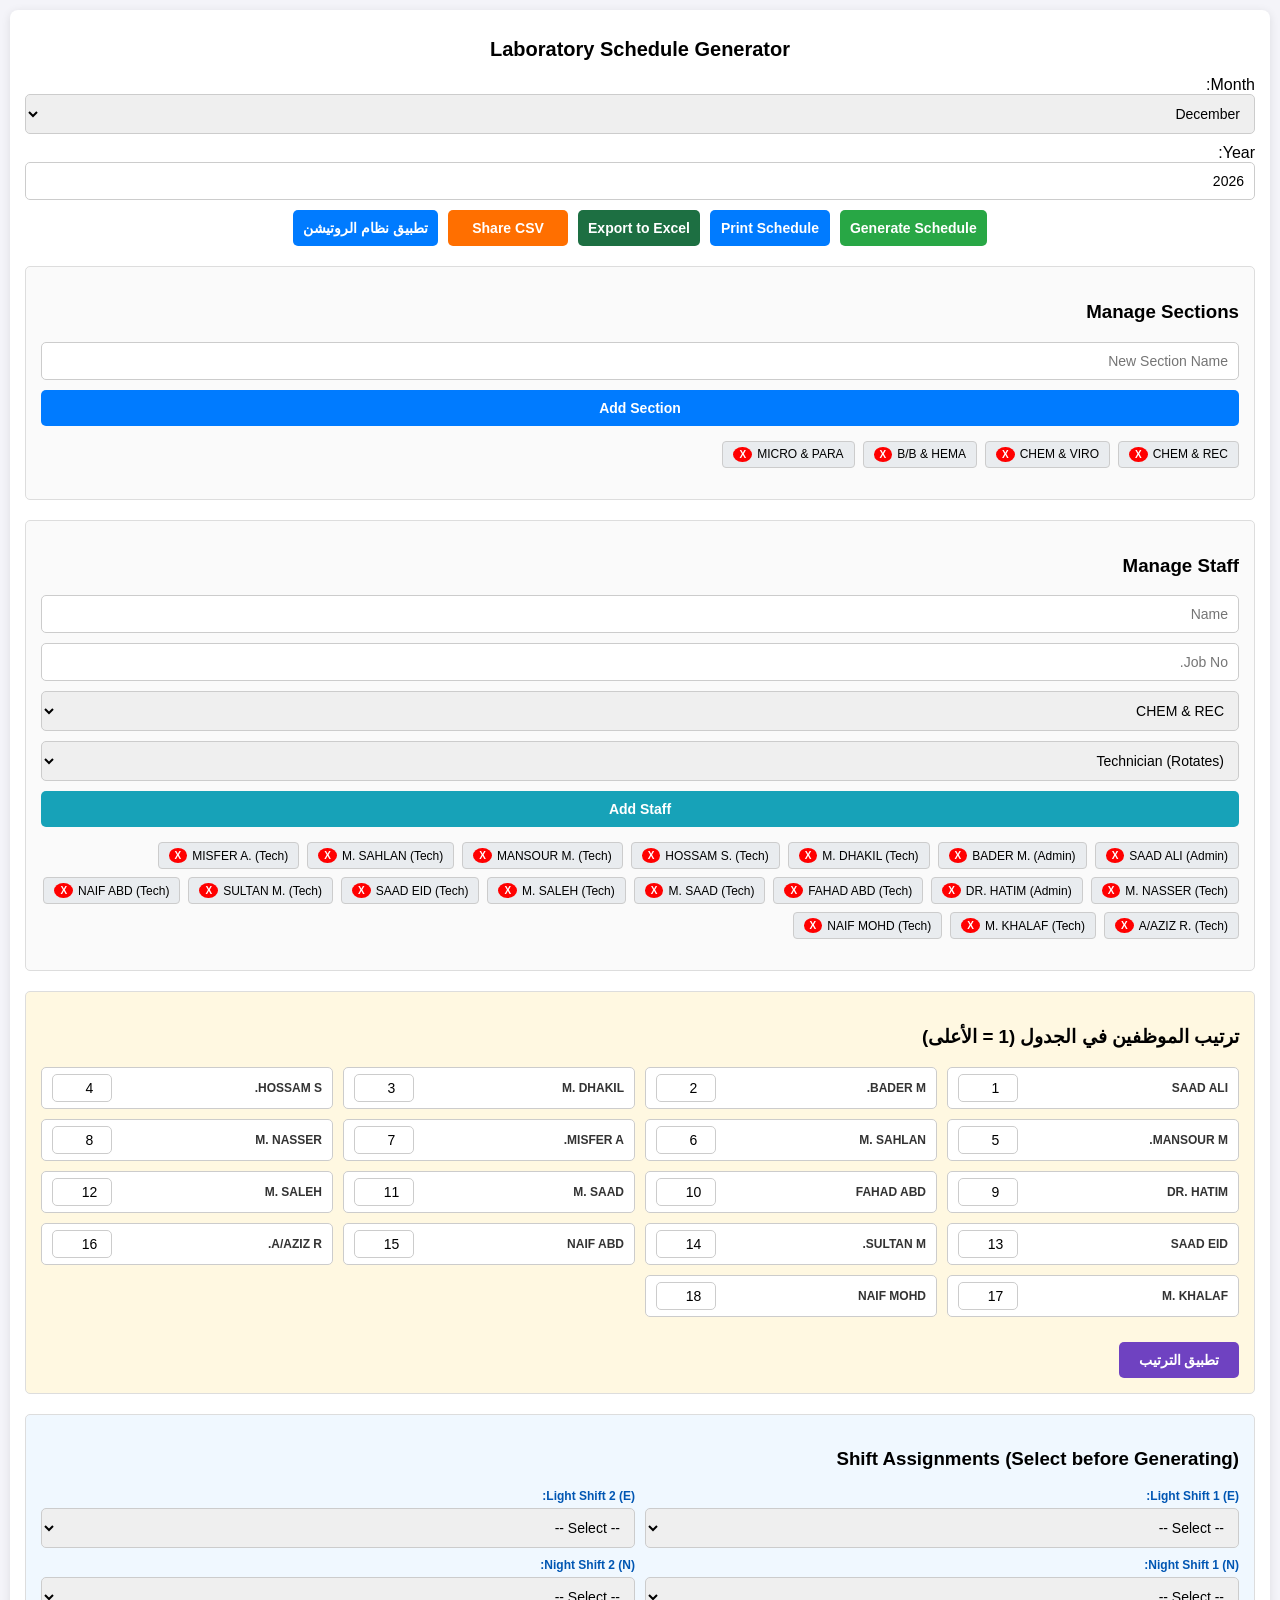
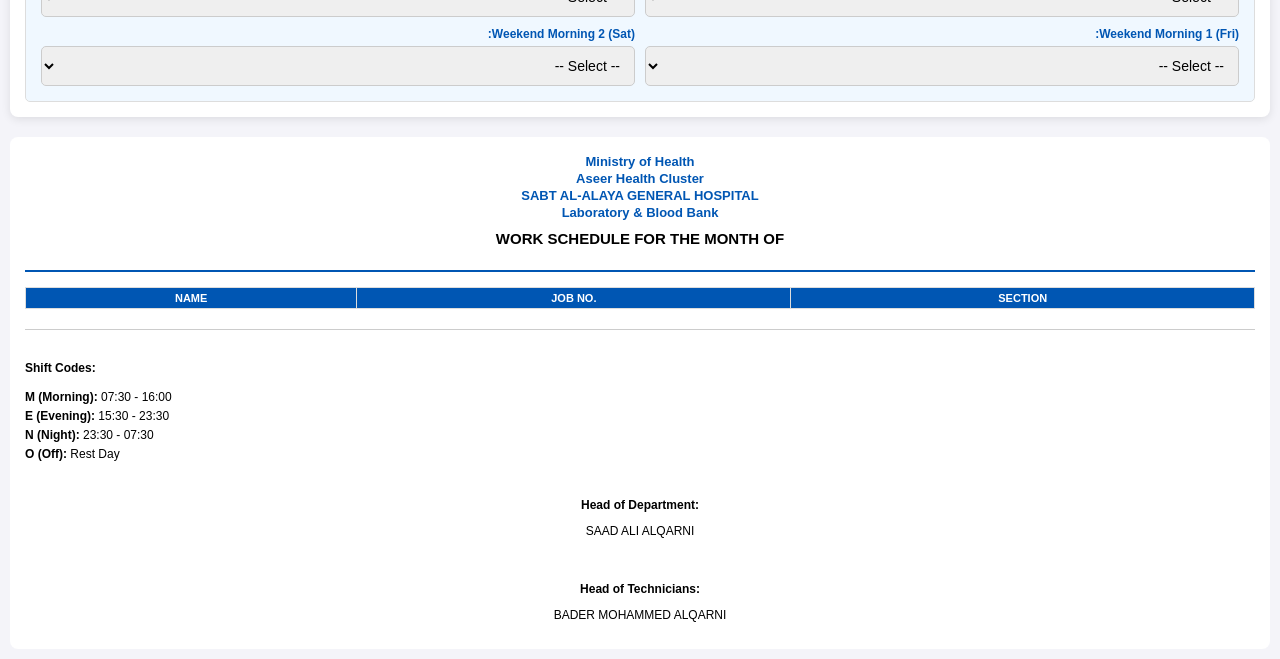
==== index.html @ 8e44f81c "Add initial HTML structure for schedule system" ====
<!DOCTYPE html>
<html lang="en" dir="ltr">
<head>
    <meta charset="UTF-8">
    <meta name="viewport" content="width=device-width, initial-scale=1.0">
    <title>Laboratory Schedule System</title>
    <link rel="stylesheet" href="style.css">
    <script src="https://cdn.sheetjs.com/xlsx-0.20.2/package/dist/xlsx.full.min.js"></script>
</head>
<body>

    <div class="control-panel no-print">
        <div class="header-controls">
            <h1>Laboratory Schedule Generator</h1>
        </div>
        
        <div class="settings">
            <label>Month: 
                <select id="monthSelect"></select>
            </label>
            <label>Year: 
                <input type="number" id="yearInput" value="2026">
            </label>
            <div class="action-buttons">
                <button onclick="generateSchedule()" class="btn-generate">Generate Schedule</button>
                <button onclick="window.print()" class="btn-print">Print Schedule</button>
                <button onclick="exportToExcel()" class="btn-excel">Export to Excel</button>
                <button onclick="shareCSV()" class="btn-csv">Share CSV</button>
                <button onclick="applyRotationPlan()" class="btn-rotation">تطبيق نظام الروتيشن</button>
            </div>
        </div>

        <div class="management-panel">
            <div class="section-manager">
                <h3>Manage Sections</h3>
                <div class="add-section">
                    <input type="text" id="newSectionName" placeholder="New Section Name">
                    <button onclick="addSection()">Add Section</button>
                </div>
                <ul id="sectionList"></ul>
            </div>
            
            <div class="employee-manager">
                <h3>Manage Staff</h3>
                <div class="add-employee">
                    <input type="text" id="empName" placeholder="Name">
                    <input type="text" id="empJob" placeholder="Job No.">
                    <select id="empSection"></select>
                    <select id="empRole">
                        <option value="tech">Technician (Rotates)</option>
                        <option value="excluded">Excluded (Chief/Doctor)</option>
                    </select>
                    <button onclick="addEmployee()" class="btn-add">Add Staff</button>
                </div>
                <ul id="employeeList"></ul>
            </div>
        </div>

        <div class="order-panel">
            <h3>ترتيب الموظفين في الجدول (1 = الأعلى)</h3>
            <div id="orderList" class="order-grid"></div>
            <button onclick="applyOrder()" class="btn-apply">تطبيق الترتيب</button>
        </div>

        <div class="shift-settings">
            <h3>Shift Assignments (Select before Generating)</h3>
            <div class="shift-selectors">
                <div>
                    <label>Light Shift 1 (E):</label>
                    <select id="lightTech1Select"></select>
                </div>
                <div>
                    <label>Light Shift 2 (E):</label>
                    <select id="lightTech2Select"></select>
                </div>
                <div>
                    <label>Night Shift 1 (N):</label>
                    <select id="nightTech1Select"></select>
                </div>
                <div>
                    <label>Night Shift 2 (N):</label>
                    <select id="nightTech2Select"></select>
                </div>
                <div>
                    <label>Weekend Morning 1 (Fri):</label>
                    <select id="weekendMorning1Select"></select>
                </div>
                <div>
                    <label>Weekend Morning 2 (Sat):</label>
                    <select id="weekendMorning2Select"></select>
                </div>
            </div>
        </div>
    </div>

    <div class="print-area">

        <!-- ===== شعار تجمع عسير الصحي - يظهر فقط عند الطباعة ===== -->
        <div class="print-logo">
            <img src="aseer-logo.svg" alt="Aseer Health Cluster">
        </div>
        <!-- ===================================================== -->

        <div class="official-header">
            <p>Ministry of Health</p>
            <p>Aseer Health Cluster</p>
            <p>SABT AL-ALAYA GENERAL HOSPITAL</p>
            <p>Laboratory &amp; Blood Bank</p>
            <h2 id="scheduleTitle">WORK SCHEDULE FOR THE MONTH OF <span id="printMonthYear"></span></h2>
        </div>

        <table id="scheduleTable">
            <thead>
                <tr>
                    <th rowspan="2">NAME</th>
                    <th rowspan="2">JOB NO.</th>
                    <th rowspan="2">SECTION</th>
                </tr>
                <tr id="daysHeaderRow"></tr>
            </thead>
            <tbody id="scheduleBody"></tbody>
        </table>

        <div class="footer-legend">
            <div class="legend-box">
                <h4>Shift Codes:</h4>
                <p><strong>M (Morning):</strong> 07:30 - 16:00</p>
                <p><strong>E (Evening):</strong> 15:30 - 23:30</p>
                <p><strong>N (Night):</strong> 23:30 - 07:30</p>
                <p><strong>O (Off):</strong> Rest Day</p>
            </div>
            <div class="signatures">
                <div class="sig-box">
                    <p><strong>Head of Department:</strong></p>
                    <p>SAAD ALI ALQARNI</p>
                </div>
                <div class="sig-box">
                    <p><strong>Head of Technicians:</strong></p>
                    <p>BADER MOHAMMED ALQARNI</p>
                </div>
            </div>
        </div>
    </div>

    <script src="script.js"></script>
</body>
</html>
---- style.css ----
body {
    font-family: 'Segoe UI', Tahoma, Geneva, Verdana, sans-serif;
    margin: 10px;
    background-color: #f4f4f9;
    direction: ltr;
}

.control-panel {
    background: white;
    padding: 15px;
    border-radius: 8px;
    box-shadow: 0 2px 10px rgba(0,0,0,0.1);
    margin-bottom: 20px;
    direction: rtl;
    max-width: 100%;
    overflow-x: hidden;
}

.header-controls h1 {
    font-size: 20px;
    text-align: center;
    margin-bottom: 15px;
}

.settings {
    display: flex;
    flex-direction: column;
    gap: 10px;
    margin-bottom: 15px;
}

.action-buttons {
    display: flex;
    gap: 10px;
    justify-content: center;
    flex-wrap: wrap;
}

input, select, button {
    padding: 10px;
    border: 1px solid #ccc;
    border-radius: 5px;
    font-size: 14px;
    width: 100%;
    box-sizing: border-box;
}

button {
    background-color: #007bff;
    color: white;
    border: none;
    cursor: pointer;
    font-weight: bold;
    width: auto;
    min-width: 120px;
}

.btn-generate { background-color: #28a745; }
.btn-print { background-color: #007bff; }
.btn-add { background-color: #17a2b8; }
.btn-excel { background-color: #1d6f42; }
.btn-csv { background-color: #ff6f00; }
.btn-apply { background-color: #6f42c1; margin-top: 10px; }

.management-panel {
    display: flex;
    flex-direction: column;
    gap: 20px;
    margin-top: 20px;
}

.section-manager, .employee-manager {
    border: 1px solid #ddd;
    padding: 15px;
    border-radius: 5px;
    background: #fafafa;
}

.add-section, .add-employee {
    display: flex;
    flex-direction: column;
    gap: 10px;
    margin-bottom: 15px;
}

#sectionList, #employeeList {
    list-style: none;
    padding: 0;
    display: flex;
    flex-wrap: wrap;
    gap: 8px;
    margin-top: 10px;
}

#sectionList li, #employeeList li {
    background: #e9ecef;
    padding: 5px 10px;
    border-radius: 4px;
    font-size: 12px;
    display: flex;
    align-items: center;
    gap: 5px;
    border: 1px solid #ccc;
}

#sectionList li button, #employeeList li button {
    background: red;
    padding: 2px 6px;
    font-size: 10px;
    min-width: auto;
    border-radius: 50%;
    color: white;
}

.order-panel {
    margin-top: 20px;
    padding: 15px;
    border: 1px solid #ddd;
    border-radius: 5px;
    background: #fff8e1;
}

.order-grid {
    display: grid;
    grid-template-columns: repeat(auto-fill, minmax(280px, 1fr));
    gap: 10px;
    margin-bottom: 15px;
}

.order-item {
    display: flex;
    align-items: center;
    gap: 8px;
    background: white;
    padding: 6px 10px;
    border-radius: 5px;
    border: 1px solid #ccc;
}

.order-item label {
    flex: 1;
    font-size: 12px;
    font-weight: bold;
    color: #333;
}

.order-item input {
    width: 60px;
    text-align: center;
    padding: 5px;
}

.shift-settings {
    margin-top: 20px;
    padding: 15px;
    border: 1px solid #ddd;
    border-radius: 5px;
    background: #f0f8ff;
}

.shift-selectors {
    display: grid;
    grid-template-columns: 1fr 1fr;
    gap: 10px;
}

.shift-selectors div {
    display: flex;
    flex-direction: column;
}

.shift-selectors label {
    font-size: 12px;
    font-weight: bold;
    margin-bottom: 5px;
    color: #0056b3;
}

.print-area {
    background: white;
    padding: 15px;
    border-radius: 8px;
    overflow-x: auto;
    position: relative;
}

.official-header {
    text-align: center;
    margin-bottom: 15px;
    border-bottom: 2px solid #0056b3;
    padding-bottom: 10px;
}

.official-header p {
    margin: 2px 0;
    font-size: 13px;
    font-weight: bold;
    color: #0056b3;
}

.official-header h2 {
    margin-top: 10px;
    font-size: 15px;
    color: #000;
}

table {
    width: 100%;
    border-collapse: collapse;
    font-size: 11px;
    text-align: center;
}

th, td {
    border: 1px solid #ddd;
    padding: 4px;
}

th {
    background-color: #0056b3;
    color: white;
    font-weight: bold;
}

.shift-M { background-color: #e3f2fd; color: #0d47a1; font-weight: bold; }
.shift-E { background-color: #fff3e0; color: #e65100; font-weight: bold; }
.shift-N { background-color: #f3e5f5; color: #4a148c; font-weight: bold; }
.shift-O { background-color: #e8f5e9; color: #1b5e20; font-weight: bold; }

.footer-legend {
    display: flex;
    flex-direction: column;
    gap: 20px;
    margin-top: 20px;
    padding-top: 15px;
    border-top: 1px solid #ccc;
    font-size: 12px;
}

.legend-box p { margin: 5px 0; }
.signatures { display: flex; flex-direction: column; gap: 20px; text-align: center; }

/* ============================================
   شعار تجمع عسير الصحي - مخفي في واجهة التطبيق
   ============================================ */
.print-logo {
    display: none;
}

/* ============================================
   إعدادات الطباعة - نسخة نهائية
   الجدول يعبي الورقة A4 أفقي بالكامل
   ============================================ */
@media print {
    .no-print { display: none !important; }
    body { background: white; margin: 0; padding: 0; direction: ltr; }
    .print-area {
        box-shadow: none;
        padding: 0;
        width: 100%;
        position: relative;
    }

    /* هوامش ضيقة جدًا للاستفادة من كامل الورقة */
    @page {
        size: A4 landscape;
        margin: 0.3cm;
    }

    /* ===== الشعار ===== */
    .print-logo {
        display: block;
        position: absolute;
        top: 2px;
        left: 2px;
        width: 90px;
        height: auto;
        z-index: 10;
    }
    .print-logo img {
        width: 100%;
        height: auto;
        display: block;
    }

    /* ===== الترويسة ===== */
    .official-header {
        padding-left: 100px;
        padding-bottom: 4px;
        margin-bottom: 4px;
        border-bottom: 2px solid #0056b3;
    }
    .official-header p {
        font-size: 13px;
        margin: 1px 0;
        line-height: 1.2;
    }
    .official-header h2 {
        font-size: 15px;
        margin-top: 4px;
        margin-bottom: 2px;
    }

    /* ===== الجدول: تخطيط ثابت + خط أكبر + padding أوسع ===== */
    table {
        width: 100%;
        table-layout: fixed;
        font-size: 10.5px;
        border-collapse: collapse;
        margin-top: 2px;
    }
    th, td {
        padding: 3px 1px;         /* زيادة ارتفاع الصفوف لملء الصفحة */
        word-wrap: break-word;
        line-height: 1.15;
        text-align: center;
        vertical-align: middle;
    }

    /* ===== العمود 1: NAME (110px) - يسار ===== */
    thead th:nth-child(1),
    tbody td:nth-child(1) {
        width: 110px;
        min-width: 110px;
        max-width: 110px;
        font-size: 11px;
        font-weight: bold;
        white-space: nowrap;
        overflow: hidden;
        text-overflow: ellipsis;
        text-align: left;
        padding-left: 4px;
        padding-right: 3px;
    }

    /* ===== العمود 2: JOB NO. (60px) - وسط ===== */
    thead th:nth-child(2),
    tbody td:nth-child(2) {
        width: 60px;
        min-width: 60px;
        max-width: 60px;
        font-size: 10px;
        white-space: nowrap;
        overflow: hidden;
        text-overflow: ellipsis;
        text-align: center;
        padding: 3px 1px;
    }

    /* ===== العمود 3: SECTION (85px) - وسط ===== */
    thead th:nth-child(3),
    tbody td:nth-child(3) {
        width: 85px;
        min-width: 85px;
        max-width: 85px;
        font-size: 10px;
        white-space: nowrap;
        overflow: hidden;
        text-overflow: ellipsis;
        text-align: center;
        padding: 3px 1px;
    }

    /* ===== هيدر الأيام ===== */
    thead th {
        font-size: 9.5px;
        padding: 3px 0.5px;
    }

    /* ===== التذييل: قريب من الجدول ===== */
    .footer-legend {
        font-size: 10px;
        flex-direction: row;
        justify-content: space-between;
        margin-top: 4px;
        padding-top: 4px;
        border-top: 1px solid #ccc;
    }
    .signatures {
        flex-direction: row;
        gap: 40px;
    }
    .legend-box {
        width: 45%;
    }
    .legend-box p { margin: 1px 0; }
    .sig-box p { margin: 1px 0; }
}
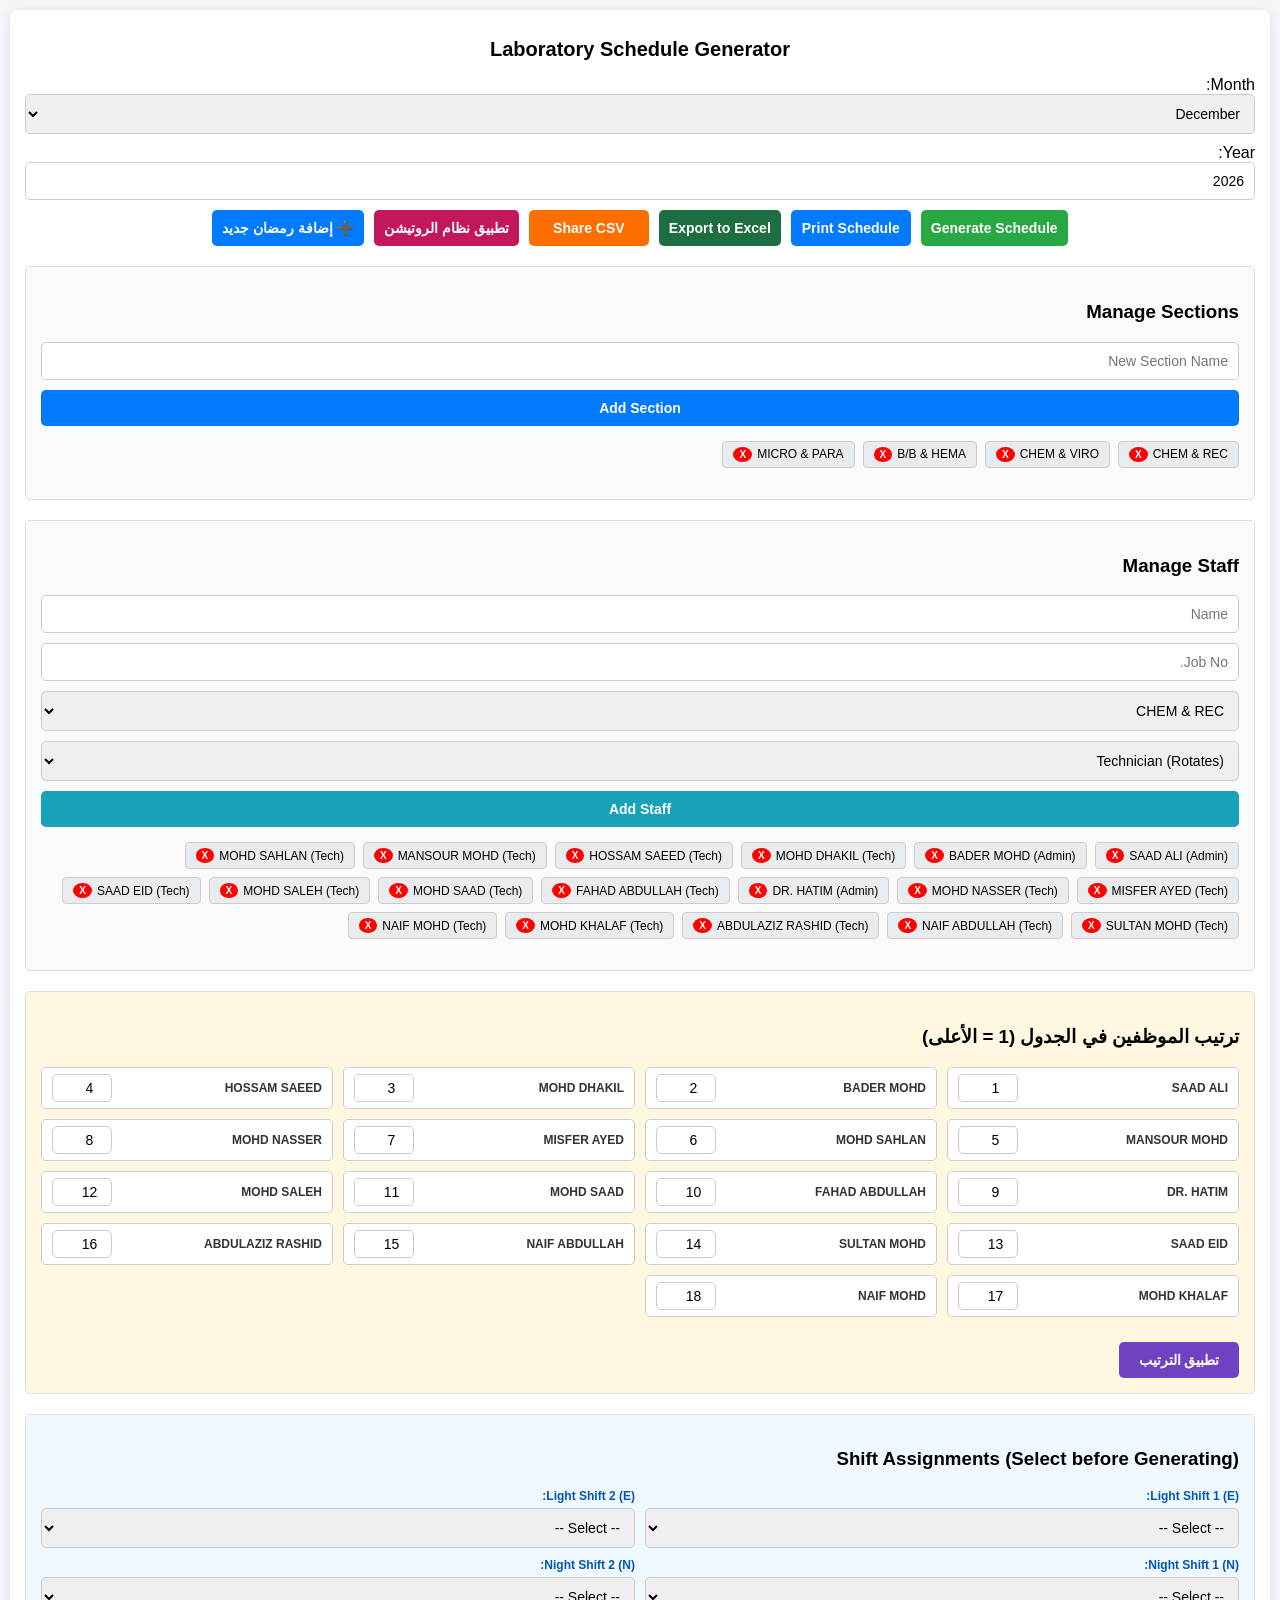
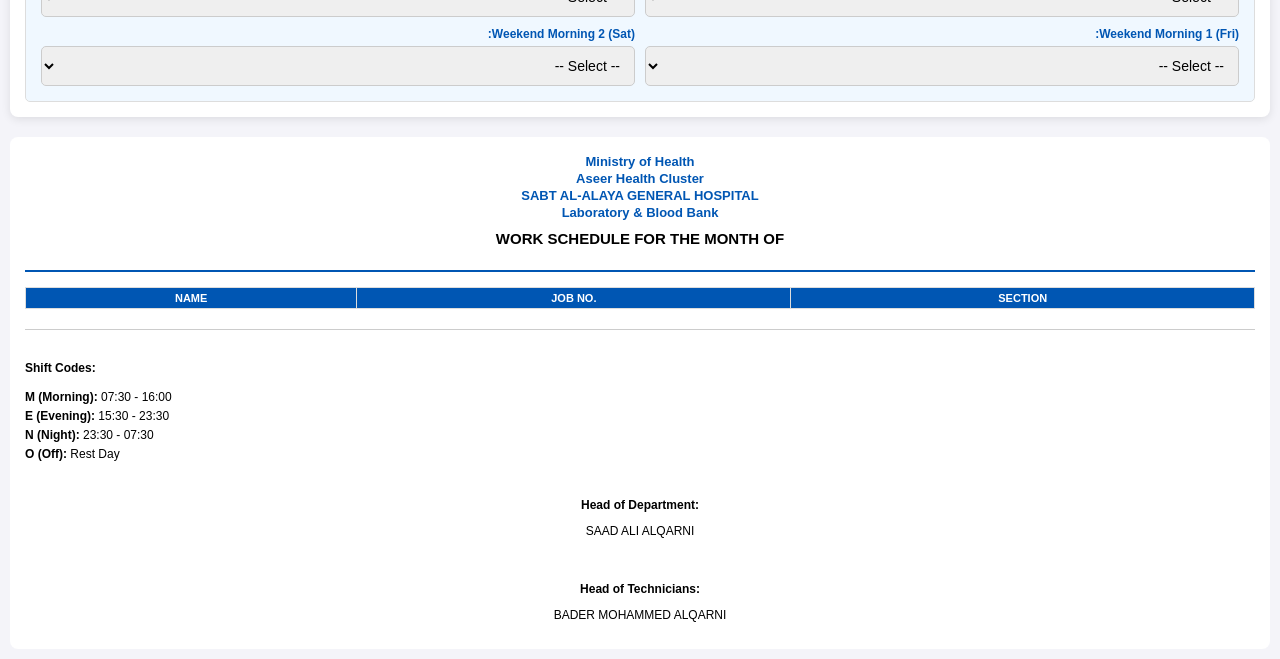
==== commit cd40dfda: "Add initial HTML structure for schedule system" ====
--- a/index.html
+++ b/index.html
@@ -26,7 +26,8 @@
                 <button onclick="window.print()" class="btn-print">Print Schedule</button>
                 <button onclick="exportToExcel()" class="btn-excel">Export to Excel</button>
                 <button onclick="shareCSV()" class="btn-csv">Share CSV</button>
-                <button onclick="applyRotationPlan()" class="btn-rotation">تطبيق نظام الروتيشن</button>
+                <button onclick="applyRotationPlan()" class="btn-rotation" id="rotationBtn">تطبيق نظام الروتيشن</button>
+                <button onclick="openRamadanDialog()" class="btn-ramadan-add" id="ramadanAddBtn">➕ إضافة رمضان جديد</button>
             </div>
         </div>
 
@@ -93,13 +94,35 @@
         </div>
     </div>
 
+    <!-- ===== نافذة إضافة رمضان ===== -->
+    <div id="ramadanDialog" class="ramadan-dialog no-print" style="display:none;">
+        <div class="ramadan-dialog-content">
+            <h3>➕ إضافة رمضان جديد</h3>
+            <div class="ramadan-form">
+                <label>السنة الهجرية:
+                    <input type="text" id="ramadanHijri" placeholder="1448">
+                </label>
+                <label>تاريخ البداية:
+                    <input type="date" id="ramadanStart">
+                </label>
+                <label>تاريخ النهاية:
+                    <input type="date" id="ramadanEnd">
+                </label>
+            </div>
+            <div class="ramadan-dialog-buttons">
+                <button onclick="saveRamadanDates()" class="btn-generate">💾 حفظ</button>
+                <button onclick="closeRamadanDialog()" class="btn-print">إلغاء</button>
+            </div>
+            <div id="savedRamadanList" class="saved-ramadan-list"></div>
+        </div>
+    </div>
+    <!-- ============================ -->
+
     <div class="print-area">
 
-        <!-- ===== شعار تجمع عسير الصحي - يظهر فقط عند الطباعة ===== -->
         <div class="print-logo">
             <img src="aseer-logo.svg" alt="Aseer Health Cluster">
         </div>
-        <!-- ===================================================== -->
 
         <div class="official-header">
             <p>Ministry of Health</p>
@@ -107,6 +130,7 @@
             <p>SABT AL-ALAYA GENERAL HOSPITAL</p>
             <p>Laboratory &amp; Blood Bank</p>
             <h2 id="scheduleTitle">WORK SCHEDULE FOR THE MONTH OF <span id="printMonthYear"></span></h2>
+            <p id="ramadanBadge" style="display:none; color:#b8860b; font-size:14px; font-weight:bold;">RAMADAN SCHEDULE</p>
         </div>
 
         <table id="scheduleTable">
@@ -124,10 +148,19 @@
         <div class="footer-legend">
             <div class="legend-box">
                 <h4>Shift Codes:</h4>
-                <p><strong>M (Morning):</strong> 07:30 - 16:00</p>
-                <p><strong>E (Evening):</strong> 15:30 - 23:30</p>
-                <p><strong>N (Night):</strong> 23:30 - 07:30</p>
-                <p><strong>O (Off):</strong> Rest Day</p>
+                <div id="normalCodes">
+                    <p><strong>M (Morning):</strong> 07:30 - 16:00</p>
+                    <p><strong>E (Evening):</strong> 15:30 - 23:30</p>
+                    <p><strong>N (Night):</strong> 23:30 - 07:30</p>
+                    <p><strong>O (Off):</strong> Rest Day</p>
+                </div>
+                <div id="ramadanCodes" style="display:none;">
+                    <p><strong>R1 (Ramadan Morning):</strong> 10:00 - 16:00</p>
+                    <p><strong>R2 (After Asr):</strong> 16:00 - 22:00</p>
+                    <p><strong>R3 (Ramadan Night):</strong> 22:00 - 04:00</p>
+                    <p><strong>R4 (Dawn):</strong> 04:00 - 10:00</p>
+                    <p><strong>O (Off):</strong> Rest Day</p>
+                </div>
             </div>
             <div class="signatures">
                 <div class="sig-box">
--- a/style.css
+++ b/style.css
@@ -61,6 +61,8 @@
 .btn-excel { background-color: #1d6f42; }
 .btn-csv { background-color: #ff6f00; }
 .btn-apply { background-color: #6f42c1; margin-top: 10px; }
+.btn-rotation { background-color: #c2185b; }
+.btn-rotation:hover { background-color: #ad1457; }
 
 .management-panel {
     display: flex;
@@ -248,8 +250,7 @@
 }
 
 /* ============================================
-   إعدادات الطباعة - نسخة نهائية
-   الجدول يعبي الورقة A4 أفقي بالكامل
+   إعدادات الطباعة
    ============================================ */
 @media print {
     .no-print { display: none !important; }
@@ -261,13 +262,11 @@
         position: relative;
     }
 
-    /* هوامش ضيقة جدًا للاستفادة من كامل الورقة */
     @page {
         size: A4 landscape;
         margin: 0.3cm;
     }
 
-    /* ===== الشعار ===== */
     .print-logo {
         display: block;
         position: absolute;
@@ -283,7 +282,6 @@
         display: block;
     }
 
-    /* ===== الترويسة ===== */
     .official-header {
         padding-left: 100px;
         padding-bottom: 4px;
@@ -301,7 +299,6 @@
         margin-bottom: 2px;
     }
 
-    /* ===== الجدول: تخطيط ثابت + خط أكبر + padding أوسع ===== */
     table {
         width: 100%;
         table-layout: fixed;
@@ -310,19 +307,19 @@
         margin-top: 2px;
     }
     th, td {
-        padding: 3px 1px;         /* زيادة ارتفاع الصفوف لملء الصفحة */
+        padding: 3px 1px;
         word-wrap: break-word;
         line-height: 1.15;
         text-align: center;
         vertical-align: middle;
     }
 
-    /* ===== العمود 1: NAME (110px) - يسار ===== */
+    /* NAME = 125px - محاذاة يسار */
     thead th:nth-child(1),
     tbody td:nth-child(1) {
-        width: 110px;
-        min-width: 110px;
-        max-width: 110px;
+        width: 125px;
+        min-width: 125px;
+        max-width: 125px;
         font-size: 11px;
         font-weight: bold;
         white-space: nowrap;
@@ -333,7 +330,6 @@
         padding-right: 3px;
     }
 
-    /* ===== العمود 2: JOB NO. (60px) - وسط ===== */
     thead th:nth-child(2),
     tbody td:nth-child(2) {
         width: 60px;
@@ -344,10 +340,8 @@
         overflow: hidden;
         text-overflow: ellipsis;
         text-align: center;
-        padding: 3px 1px;
-    }
-
-    /* ===== العمود 3: SECTION (85px) - وسط ===== */
+    }
+
     thead th:nth-child(3),
     tbody td:nth-child(3) {
         width: 85px;
@@ -358,16 +352,13 @@
         overflow: hidden;
         text-overflow: ellipsis;
         text-align: center;
-        padding: 3px 1px;
-    }
-
-    /* ===== هيدر الأيام ===== */
+    }
+
     thead th {
         font-size: 9.5px;
         padding: 3px 0.5px;
     }
 
-    /* ===== التذييل: قريب من الجدول ===== */
     .footer-legend {
         font-size: 10px;
         flex-direction: row;
@@ -380,9 +371,7 @@
         flex-direction: row;
         gap: 40px;
     }
-    .legend-box {
-        width: 45%;
-    }
+    .legend-box { width: 45%; }
     .legend-box p { margin: 1px 0; }
     .sig-box p { margin: 1px 0; }
 }
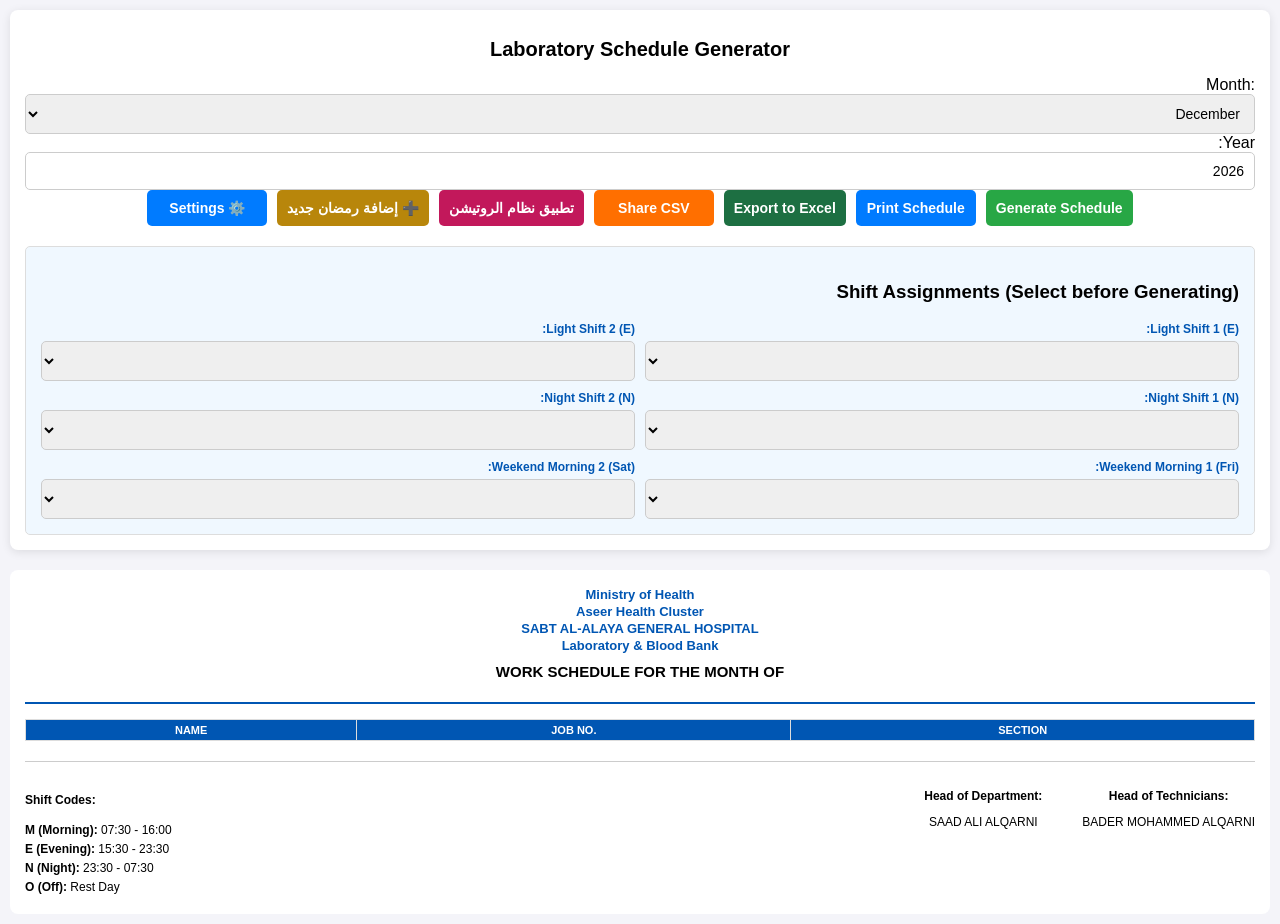
==== commit 9f426d23: "Add initial HTML structure for schedule system" ====
--- a/index.html
+++ b/index.html
@@ -14,82 +14,80 @@
             <h1>Laboratory Schedule Generator</h1>
         </div>
         
-        <div class="settings">
+        <div class="settings-row">
             <label>Month: 
                 <select id="monthSelect"></select>
             </label>
             <label>Year: 
                 <input type="number" id="yearInput" value="2026">
             </label>
-            <div class="action-buttons">
-                <button onclick="generateSchedule()" class="btn-generate">Generate Schedule</button>
-                <button onclick="window.print()" class="btn-print">Print Schedule</button>
-                <button onclick="exportToExcel()" class="btn-excel">Export to Excel</button>
-                <button onclick="shareCSV()" class="btn-csv">Share CSV</button>
-                <button onclick="applyRotationPlan()" class="btn-rotation" id="rotationBtn">تطبيق نظام الروتيشن</button>
-                <button onclick="openRamadanDialog()" class="btn-ramadan-add" id="ramadanAddBtn">➕ إضافة رمضان جديد</button>
-            </div>
         </div>
 
-        <div class="management-panel">
-            <div class="section-manager">
-                <h3>Manage Sections</h3>
+        <div class="action-buttons">
+            <button onclick="generateSchedule()" class="btn-generate">Generate Schedule</button>
+            <button onclick="window.print()" class="btn-print">Print Schedule</button>
+            <button onclick="exportToExcel()" class="btn-excel">Export to Excel</button>
+            <button onclick="shareCSV()" class="btn-csv">Share CSV</button>
+            <button onclick="applyRotationPlan()" class="btn-rotation" id="rotationBtn">تطبيق نظام الروتيشن</button>
+            <button onclick="openRamadanDialog()" class="btn-ramadan-add">➕ إضافة رمضان جديد</button>
+            <button onclick="toggleSettings()" class="btn-settings">⚙️ Settings</button>
+        </div>
+
+        <!-- ===== إعدادات مطوية ===== -->
+        <div id="settingsPanel" class="settings-panel" style="display:none;">
+            
+            <!-- إدارة الأقسام + الموظفين + الترتيب + القدرات -->
+            <div class="settings-tabs">
+                <button class="tab-btn active" onclick="showTab('sectionsTab')">Sections</button>
+                <button class="tab-btn" onclick="showTab('staffTab')">Staff & Capabilities</button>
+                <button class="tab-btn" onclick="showTab('orderTab')">Order</button>
+            </div>
+
+            <!-- تبويب الأقسام -->
+            <div id="sectionsTab" class="tab-content active">
+                <h3>إدارة الأقسام</h3>
                 <div class="add-section">
-                    <input type="text" id="newSectionName" placeholder="New Section Name">
-                    <button onclick="addSection()">Add Section</button>
+                    <input type="text" id="newSectionName" placeholder="اسم القسم الجديد">
+                    <button onclick="addSection()">إضافة قسم</button>
                 </div>
                 <ul id="sectionList"></ul>
             </div>
-            
-            <div class="employee-manager">
-                <h3>Manage Staff</h3>
-                <div class="add-employee">
-                    <input type="text" id="empName" placeholder="Name">
-                    <input type="text" id="empJob" placeholder="Job No.">
+
+            <!-- تبويب الموظفين + القدرات -->
+            <div id="staffTab" class="tab-content">
+                <h3>إدارة الموظفين والقدرات</h3>
+                <div class="add-employee-row">
+                    <input type="text" id="empName" placeholder="الاسم بالإنجليزية">
+                    <input type="text" id="empJob" placeholder="الرقم الوظيفي">
                     <select id="empSection"></select>
                     <select id="empRole">
-                        <option value="tech">Technician (Rotates)</option>
-                        <option value="excluded">Excluded (Chief/Doctor)</option>
+                        <option value="tech">فني (يدور في الشفتات)</option>
+                        <option value="excluded">ثابت (لا يدخل الشفتات)</option>
                     </select>
-                    <button onclick="addEmployee()" class="btn-add">Add Staff</button>
+                    <button onclick="addEmployee()" class="btn-add">إضافة موظف</button>
                 </div>
-                <ul id="employeeList"></ul>
+                <div id="employeeCardsContainer" class="employee-cards"></div>
             </div>
+
+            <!-- تبويب الترتيب -->
+            <div id="orderTab" class="tab-content">
+                <h3>ترتيب الموظفين في الجدول (1 = الأعلى)</h3>
+                <div id="orderList" class="order-grid"></div>
+                <button onclick="applyOrder()" class="btn-apply">تطبيق الترتيب</button>
+            </div>
+
         </div>
-
-        <div class="order-panel">
-            <h3>ترتيب الموظفين في الجدول (1 = الأعلى)</h3>
-            <div id="orderList" class="order-grid"></div>
-            <button onclick="applyOrder()" class="btn-apply">تطبيق الترتيب</button>
-        </div>
+        <!-- ============================ -->
 
         <div class="shift-settings">
             <h3>Shift Assignments (Select before Generating)</h3>
             <div class="shift-selectors">
-                <div>
-                    <label>Light Shift 1 (E):</label>
-                    <select id="lightTech1Select"></select>
-                </div>
-                <div>
-                    <label>Light Shift 2 (E):</label>
-                    <select id="lightTech2Select"></select>
-                </div>
-                <div>
-                    <label>Night Shift 1 (N):</label>
-                    <select id="nightTech1Select"></select>
-                </div>
-                <div>
-                    <label>Night Shift 2 (N):</label>
-                    <select id="nightTech2Select"></select>
-                </div>
-                <div>
-                    <label>Weekend Morning 1 (Fri):</label>
-                    <select id="weekendMorning1Select"></select>
-                </div>
-                <div>
-                    <label>Weekend Morning 2 (Sat):</label>
-                    <select id="weekendMorning2Select"></select>
-                </div>
+                <div><label>Light Shift 1 (E):</label><select id="lightTech1Select"></select></div>
+                <div><label>Light Shift 2 (E):</label><select id="lightTech2Select"></select></div>
+                <div><label>Night Shift 1 (N):</label><select id="nightTech1Select"></select></div>
+                <div><label>Night Shift 2 (N):</label><select id="nightTech2Select"></select></div>
+                <div><label>Weekend Morning 1 (Fri):</label><select id="weekendMorning1Select"></select></div>
+                <div><label>Weekend Morning 2 (Sat):</label><select id="weekendMorning2Select"></select></div>
             </div>
         </div>
     </div>
@@ -116,7 +114,6 @@
             <div id="savedRamadanList" class="saved-ramadan-list"></div>
         </div>
     </div>
-    <!-- ============================ -->
 
     <div class="print-area">
 
--- a/style.css
+++ b/style.css
@@ -63,6 +63,8 @@
 .btn-apply { background-color: #6f42c1; margin-top: 10px; }
 .btn-rotation { background-color: #c2185b; }
 .btn-rotation:hover { background-color: #ad1457; }
+.btn-ramadan-add { background-color: #b8860b; }
+.btn-ramadan-add:hover { background-color: #8b6508; }
 
 .management-panel {
     display: flex;
@@ -178,6 +180,86 @@
     color: #0056b3;
 }
 
+/* ============================================
+   نافذة رمضان
+   ============================================ */
+.ramadan-dialog {
+    position: fixed;
+    top: 0; left: 0;
+    width: 100%; height: 100%;
+    background: rgba(0,0,0,0.5);
+    display: flex;
+    align-items: center;
+    justify-content: center;
+    z-index: 9999;
+    direction: rtl;
+}
+
+.ramadan-dialog-content {
+    background: white;
+    padding: 25px;
+    border-radius: 10px;
+    width: 90%;
+    max-width: 500px;
+    box-shadow: 0 4px 20px rgba(0,0,0,0.3);
+}
+
+.ramadan-dialog-content h3 {
+    margin: 0 0 15px;
+    color: #b8860b;
+    text-align: center;
+}
+
+.ramadan-form {
+    display: flex;
+    flex-direction: column;
+    gap: 12px;
+    margin-bottom: 15px;
+}
+
+.ramadan-form label {
+    display: flex;
+    flex-direction: column;
+    font-weight: bold;
+    font-size: 13px;
+    color: #333;
+    gap: 5px;
+}
+
+.ramadan-dialog-buttons {
+    display: flex;
+    gap: 10px;
+    justify-content: center;
+    margin-bottom: 15px;
+}
+
+.saved-ramadan-list {
+    border-top: 1px solid #ddd;
+    padding-top: 10px;
+    max-height: 200px;
+    overflow-y: auto;
+    font-size: 13px;
+}
+
+.saved-ramadan-list .item {
+    display: flex;
+    justify-content: space-between;
+    padding: 6px;
+    background: #fffde7;
+    border-radius: 4px;
+    margin-bottom: 5px;
+}
+
+.saved-ramadan-list .item button {
+    background: red;
+    padding: 2px 8px;
+    font-size: 11px;
+    min-width: auto;
+}
+
+/* ============================================
+   الجدول والطباعة
+   ============================================ */
 .print-area {
     background: white;
     padding: 15px;
@@ -224,10 +306,17 @@
     font-weight: bold;
 }
 
+/* ألوان فاتحة جدًا + خط غامق - مناسبة للطباعة بالأبيض والأسود */
 .shift-M { background-color: #e3f2fd; color: #0d47a1; font-weight: bold; }
 .shift-E { background-color: #fff3e0; color: #e65100; font-weight: bold; }
 .shift-N { background-color: #f3e5f5; color: #4a148c; font-weight: bold; }
 .shift-O { background-color: #e8f5e9; color: #1b5e20; font-weight: bold; }
+
+/* رمضان - ألوان فاتحة جدًا + خط غامق */
+.shift-R1 { background-color: #e1f5fe; color: #01579b; font-weight: bold; }
+.shift-R2 { background-color: #fffde7; color: #827717; font-weight: bold; }
+.shift-R3 { background-color: #fff8e1; color: #e65100; font-weight: bold; }
+.shift-R4 { background-color: #f3e5f5; color: #4a148c; font-weight: bold; }
 
 .footer-legend {
     display: flex;
@@ -242,9 +331,6 @@
 .legend-box p { margin: 5px 0; }
 .signatures { display: flex; flex-direction: column; gap: 20px; text-align: center; }
 
-/* ============================================
-   شعار تجمع عسير الصحي - مخفي في واجهة التطبيق
-   ============================================ */
 .print-logo {
     display: none;
 }
@@ -312,9 +398,10 @@
         line-height: 1.15;
         text-align: center;
         vertical-align: middle;
-    }
-
-    /* NAME = 125px - محاذاة يسار */
+        /* حدود واضحة عند الطباعة بالأبيض والأسود */
+        border: 1px solid #000 !important;
+    }
+
     thead th:nth-child(1),
     tbody td:nth-child(1) {
         width: 125px;
@@ -374,4 +461,19 @@
     .legend-box { width: 45%; }
     .legend-box p { margin: 1px 0; }
     .sig-box p { margin: 1px 0; }
-}
+
+    /* ضمان ظهور الألوان الفاتحة عند الطباعة */
+    .shift-M, .shift-E, .shift-N, .shift-O,
+    .shift-R1, .shift-R2, .shift-R3, .shift-R4 {
+        -webkit-print-color-adjust: exact;
+        print-color-adjust: exact;
+    }
+}
+
+@media (min-width: 768px) {
+    .settings { flex-direction: row; align-items: center; }
+    .management-panel { flex-direction: row; }
+    .add-section, .add-employee { flex-direction: row; }
+    .footer-legend { flex-direction: row; justify-content: space-between; }
+    .signatures { flex-direction: row; gap: 40px; }
+}
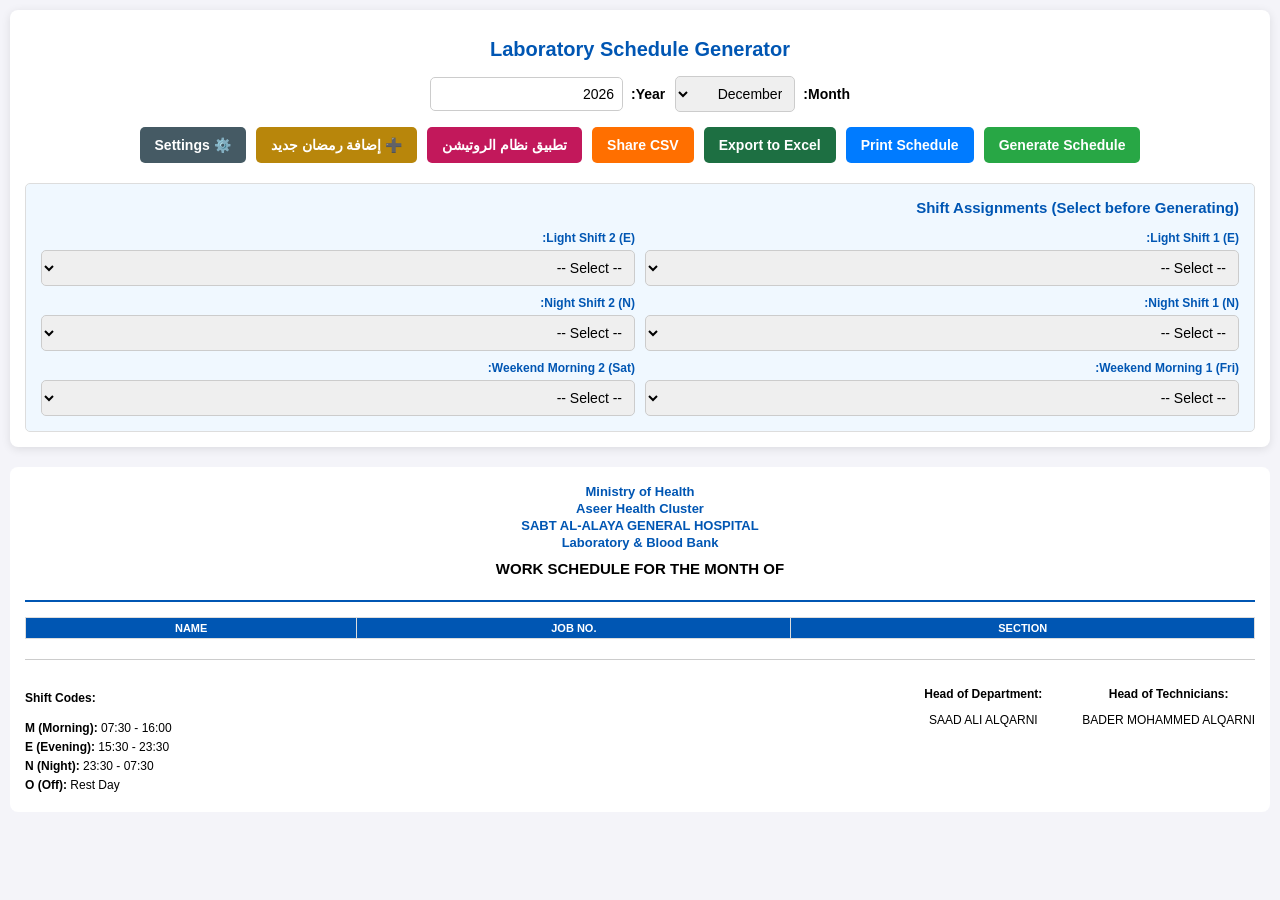
==== commit 17010690: "Add initial HTML structure for schedule system" ====
--- a/index.html
+++ b/index.html
@@ -35,12 +35,10 @@
 
         <!-- ===== إعدادات مطوية ===== -->
         <div id="settingsPanel" class="settings-panel" style="display:none;">
-            
-            <!-- إدارة الأقسام + الموظفين + الترتيب + القدرات -->
             <div class="settings-tabs">
-                <button class="tab-btn active" onclick="showTab('sectionsTab')">Sections</button>
-                <button class="tab-btn" onclick="showTab('staffTab')">Staff & Capabilities</button>
-                <button class="tab-btn" onclick="showTab('orderTab')">Order</button>
+                <button class="tab-btn active" onclick="showTab('sectionsTab', this)">Sections</button>
+                <button class="tab-btn" onclick="showTab('staffTab', this)">Staff & Capabilities</button>
+                <button class="tab-btn" onclick="showTab('orderTab', this)">Order</button>
             </div>
 
             <!-- تبويب الأقسام -->
@@ -48,7 +46,7 @@
                 <h3>إدارة الأقسام</h3>
                 <div class="add-section">
                     <input type="text" id="newSectionName" placeholder="اسم القسم الجديد">
-                    <button onclick="addSection()">إضافة قسم</button>
+                    <button onclick="addSection()" class="btn-add">إضافة قسم</button>
                 </div>
                 <ul id="sectionList"></ul>
             </div>
@@ -75,9 +73,7 @@
                 <div id="orderList" class="order-grid"></div>
                 <button onclick="applyOrder()" class="btn-apply">تطبيق الترتيب</button>
             </div>
-
         </div>
-        <!-- ============================ -->
 
         <div class="shift-settings">
             <h3>Shift Assignments (Select before Generating)</h3>
@@ -97,15 +93,9 @@
         <div class="ramadan-dialog-content">
             <h3>➕ إضافة رمضان جديد</h3>
             <div class="ramadan-form">
-                <label>السنة الهجرية:
-                    <input type="text" id="ramadanHijri" placeholder="1448">
-                </label>
-                <label>تاريخ البداية:
-                    <input type="date" id="ramadanStart">
-                </label>
-                <label>تاريخ النهاية:
-                    <input type="date" id="ramadanEnd">
-                </label>
+                <label>السنة الهجرية: <input type="text" id="ramadanHijri" placeholder="1448"></label>
+                <label>تاريخ البداية: <input type="date" id="ramadanStart"></label>
+                <label>تاريخ النهاية: <input type="date" id="ramadanEnd"></label>
             </div>
             <div class="ramadan-dialog-buttons">
                 <button onclick="saveRamadanDates()" class="btn-generate">💾 حفظ</button>
@@ -116,7 +106,6 @@
     </div>
 
     <div class="print-area">
-
         <div class="print-logo">
             <img src="aseer-logo.svg" alt="Aseer Health Cluster">
         </div>
--- a/style.css
+++ b/style.css
@@ -20,13 +20,32 @@
     font-size: 20px;
     text-align: center;
     margin-bottom: 15px;
-}
-
-.settings {
-    display: flex;
-    flex-direction: column;
+    color: #0056b3;
+}
+
+.settings-row {
+    display: flex;
     gap: 10px;
     margin-bottom: 15px;
+    flex-wrap: wrap;
+    justify-content: center;
+}
+
+.settings-row label {
+    display: flex;
+    align-items: center;
+    gap: 8px;
+    font-weight: bold;
+    font-size: 14px;
+}
+
+.settings-row select,
+.settings-row input {
+    padding: 8px;
+    border: 1px solid #ccc;
+    border-radius: 5px;
+    font-size: 14px;
+    min-width: 120px;
 }
 
 .action-buttons {
@@ -36,23 +55,21 @@
     flex-wrap: wrap;
 }
 
-input, select, button {
-    padding: 10px;
-    border: 1px solid #ccc;
+button {
+    padding: 10px 15px;
+    border: none;
     border-radius: 5px;
     font-size: 14px;
-    width: 100%;
-    box-sizing: border-box;
-}
-
-button {
+    font-weight: bold;
+    cursor: pointer;
+    color: white;
     background-color: #007bff;
-    color: white;
-    border: none;
-    cursor: pointer;
-    font-weight: bold;
-    width: auto;
-    min-width: 120px;
+    transition: all 0.2s;
+}
+
+button:hover {
+    opacity: 0.9;
+    transform: translateY(-1px);
 }
 
 .btn-generate { background-color: #28a745; }
@@ -60,73 +77,193 @@
 .btn-add { background-color: #17a2b8; }
 .btn-excel { background-color: #1d6f42; }
 .btn-csv { background-color: #ff6f00; }
-.btn-apply { background-color: #6f42c1; margin-top: 10px; }
+.btn-apply { background-color: #6f42c1; }
 .btn-rotation { background-color: #c2185b; }
-.btn-rotation:hover { background-color: #ad1457; }
 .btn-ramadan-add { background-color: #b8860b; }
-.btn-ramadan-add:hover { background-color: #8b6508; }
-
-.management-panel {
-    display: flex;
-    flex-direction: column;
-    gap: 20px;
+.btn-settings { background-color: #455a64; }
+
+input, select {
+    padding: 8px;
+    border: 1px solid #ccc;
+    border-radius: 5px;
+    font-size: 14px;
+    box-sizing: border-box;
+}
+
+/* ============================================
+   لوحة الإعدادات
+   ============================================ */
+.settings-panel {
     margin-top: 20px;
-}
-
-.section-manager, .employee-manager {
-    border: 1px solid #ddd;
     padding: 15px;
-    border-radius: 5px;
+    border: 2px solid #455a64;
+    border-radius: 8px;
     background: #fafafa;
 }
 
-.add-section, .add-employee {
-    display: flex;
-    flex-direction: column;
-    gap: 10px;
-    margin-bottom: 15px;
-}
-
-#sectionList, #employeeList {
+.settings-tabs {
+    display: flex;
+    gap: 5px;
+    margin-bottom: 15px;
+    border-bottom: 2px solid #ccc;
+}
+
+.tab-btn {
+    padding: 10px 15px;
+    background: #e0e0e0;
+    color: #333;
+    border-radius: 5px 5px 0 0;
+    border: none;
+    cursor: pointer;
+    font-weight: bold;
+    min-width: auto;
+}
+
+.tab-btn.active {
+    background: #455a64;
+    color: white;
+}
+
+.tab-content {
+    display: none;
+    padding: 10px;
+}
+
+.tab-content.active {
+    display: block;
+}
+
+/* الأقسام */
+.add-section,
+.add-employee-row {
+    display: flex;
+    gap: 8px;
+    margin-bottom: 15px;
+    flex-wrap: wrap;
+}
+
+.add-section input,
+.add-employee-row input,
+.add-employee-row select {
+    flex: 1;
+    min-width: 130px;
+}
+
+#sectionList {
     list-style: none;
     padding: 0;
     display: flex;
     flex-wrap: wrap;
     gap: 8px;
-    margin-top: 10px;
-}
-
-#sectionList li, #employeeList li {
+}
+
+#sectionList li {
     background: #e9ecef;
-    padding: 5px 10px;
+    padding: 6px 12px;
     border-radius: 4px;
+    font-size: 13px;
+    display: flex;
+    align-items: center;
+    gap: 6px;
+    border: 1px solid #ccc;
+}
+
+#sectionList li button {
+    background: red;
+    padding: 2px 8px;
+    font-size: 11px;
+    border-radius: 50%;
+    min-width: auto;
+}
+
+/* بطاقات الموظفين */
+.employee-cards {
+    display: grid;
+    grid-template-columns: repeat(auto-fill, minmax(300px, 1fr));
+    gap: 12px;
+    margin-top: 15px;
+}
+
+.emp-card {
+    background: white;
+    border: 1px solid #ddd;
+    border-radius: 6px;
+    padding: 12px;
+    box-shadow: 0 1px 3px rgba(0,0,0,0.08);
+}
+
+.emp-card-header {
+    display: flex;
+    justify-content: space-between;
+    align-items: center;
+    margin-bottom: 8px;
+    padding-bottom: 8px;
+    border-bottom: 1px solid #eee;
+}
+
+.emp-card-name {
+    font-weight: bold;
+    color: #0056b3;
+    font-size: 14px;
+}
+
+.emp-card-job {
     font-size: 12px;
+    color: #666;
+}
+
+.emp-card-section {
+    font-size: 12px;
+    color: #555;
+    margin-bottom: 8px;
+    padding: 3px 8px;
+    background: #f0f0f0;
+    border-radius: 3px;
+    display: inline-block;
+}
+
+.emp-card-delete {
+    background: red;
+    padding: 2px 8px;
+    font-size: 11px;
+    border-radius: 3px;
+    min-width: auto;
+}
+
+.capabilities-box {
+    display: flex;
+    flex-direction: column;
+    gap: 6px;
+    margin-top: 8px;
+    padding-top: 8px;
+    border-top: 1px dashed #ddd;
+}
+
+.capabilities-box label {
     display: flex;
     align-items: center;
-    gap: 5px;
-    border: 1px solid #ccc;
-}
-
-#sectionList li button, #employeeList li button {
-    background: red;
-    padding: 2px 6px;
-    font-size: 10px;
-    min-width: auto;
-    border-radius: 50%;
-    color: white;
-}
-
-.order-panel {
-    margin-top: 20px;
-    padding: 15px;
-    border: 1px solid #ddd;
-    border-radius: 5px;
-    background: #fff8e1;
-}
-
+    gap: 8px;
+    font-size: 13px;
+    cursor: pointer;
+    padding: 5px 8px;
+    border-radius: 4px;
+    transition: background 0.2s;
+}
+
+.capabilities-box label:hover {
+    background: #f0f8ff;
+}
+
+.capabilities-box input[type="checkbox"] {
+    width: 18px;
+    height: 18px;
+    cursor: pointer;
+}
+
+/* لوحة الترتيب */
 .order-grid {
     display: grid;
-    grid-template-columns: repeat(auto-fill, minmax(280px, 1fr));
+    grid-template-columns: repeat(auto-fill, minmax(260px, 1fr));
     gap: 10px;
     margin-bottom: 15px;
 }
@@ -154,6 +291,7 @@
     padding: 5px;
 }
 
+/* إعدادات الشفتات */
 .shift-settings {
     margin-top: 20px;
     padding: 15px;
@@ -162,6 +300,12 @@
     background: #f0f8ff;
 }
 
+.shift-settings h3 {
+    margin-top: 0;
+    font-size: 15px;
+    color: #0056b3;
+}
+
 .shift-selectors {
     display: grid;
     grid-template-columns: 1fr 1fr;
@@ -180,9 +324,7 @@
     color: #0056b3;
 }
 
-/* ============================================
-   نافذة رمضان
-   ============================================ */
+/* نافذة رمضان */
 .ramadan-dialog {
     position: fixed;
     top: 0; left: 0;
@@ -306,13 +448,11 @@
     font-weight: bold;
 }
 
-/* ألوان فاتحة جدًا + خط غامق - مناسبة للطباعة بالأبيض والأسود */
 .shift-M { background-color: #e3f2fd; color: #0d47a1; font-weight: bold; }
 .shift-E { background-color: #fff3e0; color: #e65100; font-weight: bold; }
 .shift-N { background-color: #f3e5f5; color: #4a148c; font-weight: bold; }
 .shift-O { background-color: #e8f5e9; color: #1b5e20; font-weight: bold; }
 
-/* رمضان - ألوان فاتحة جدًا + خط غامق */
 .shift-R1 { background-color: #e1f5fe; color: #01579b; font-weight: bold; }
 .shift-R2 { background-color: #fffde7; color: #827717; font-weight: bold; }
 .shift-R3 { background-color: #fff8e1; color: #e65100; font-weight: bold; }
@@ -398,7 +538,6 @@
         line-height: 1.15;
         text-align: center;
         vertical-align: middle;
-        /* حدود واضحة عند الطباعة بالأبيض والأسود */
         border: 1px solid #000 !important;
     }
 
@@ -426,7 +565,6 @@
         white-space: nowrap;
         overflow: hidden;
         text-overflow: ellipsis;
-        text-align: center;
     }
 
     thead th:nth-child(3),
@@ -438,7 +576,6 @@
         white-space: nowrap;
         overflow: hidden;
         text-overflow: ellipsis;
-        text-align: center;
     }
 
     thead th {
@@ -462,7 +599,6 @@
     .legend-box p { margin: 1px 0; }
     .sig-box p { margin: 1px 0; }
 
-    /* ضمان ظهور الألوان الفاتحة عند الطباعة */
     .shift-M, .shift-E, .shift-N, .shift-O,
     .shift-R1, .shift-R2, .shift-R3, .shift-R4 {
         -webkit-print-color-adjust: exact;
@@ -471,9 +607,6 @@
 }
 
 @media (min-width: 768px) {
-    .settings { flex-direction: row; align-items: center; }
-    .management-panel { flex-direction: row; }
-    .add-section, .add-employee { flex-direction: row; }
     .footer-legend { flex-direction: row; justify-content: space-between; }
     .signatures { flex-direction: row; gap: 40px; }
 }
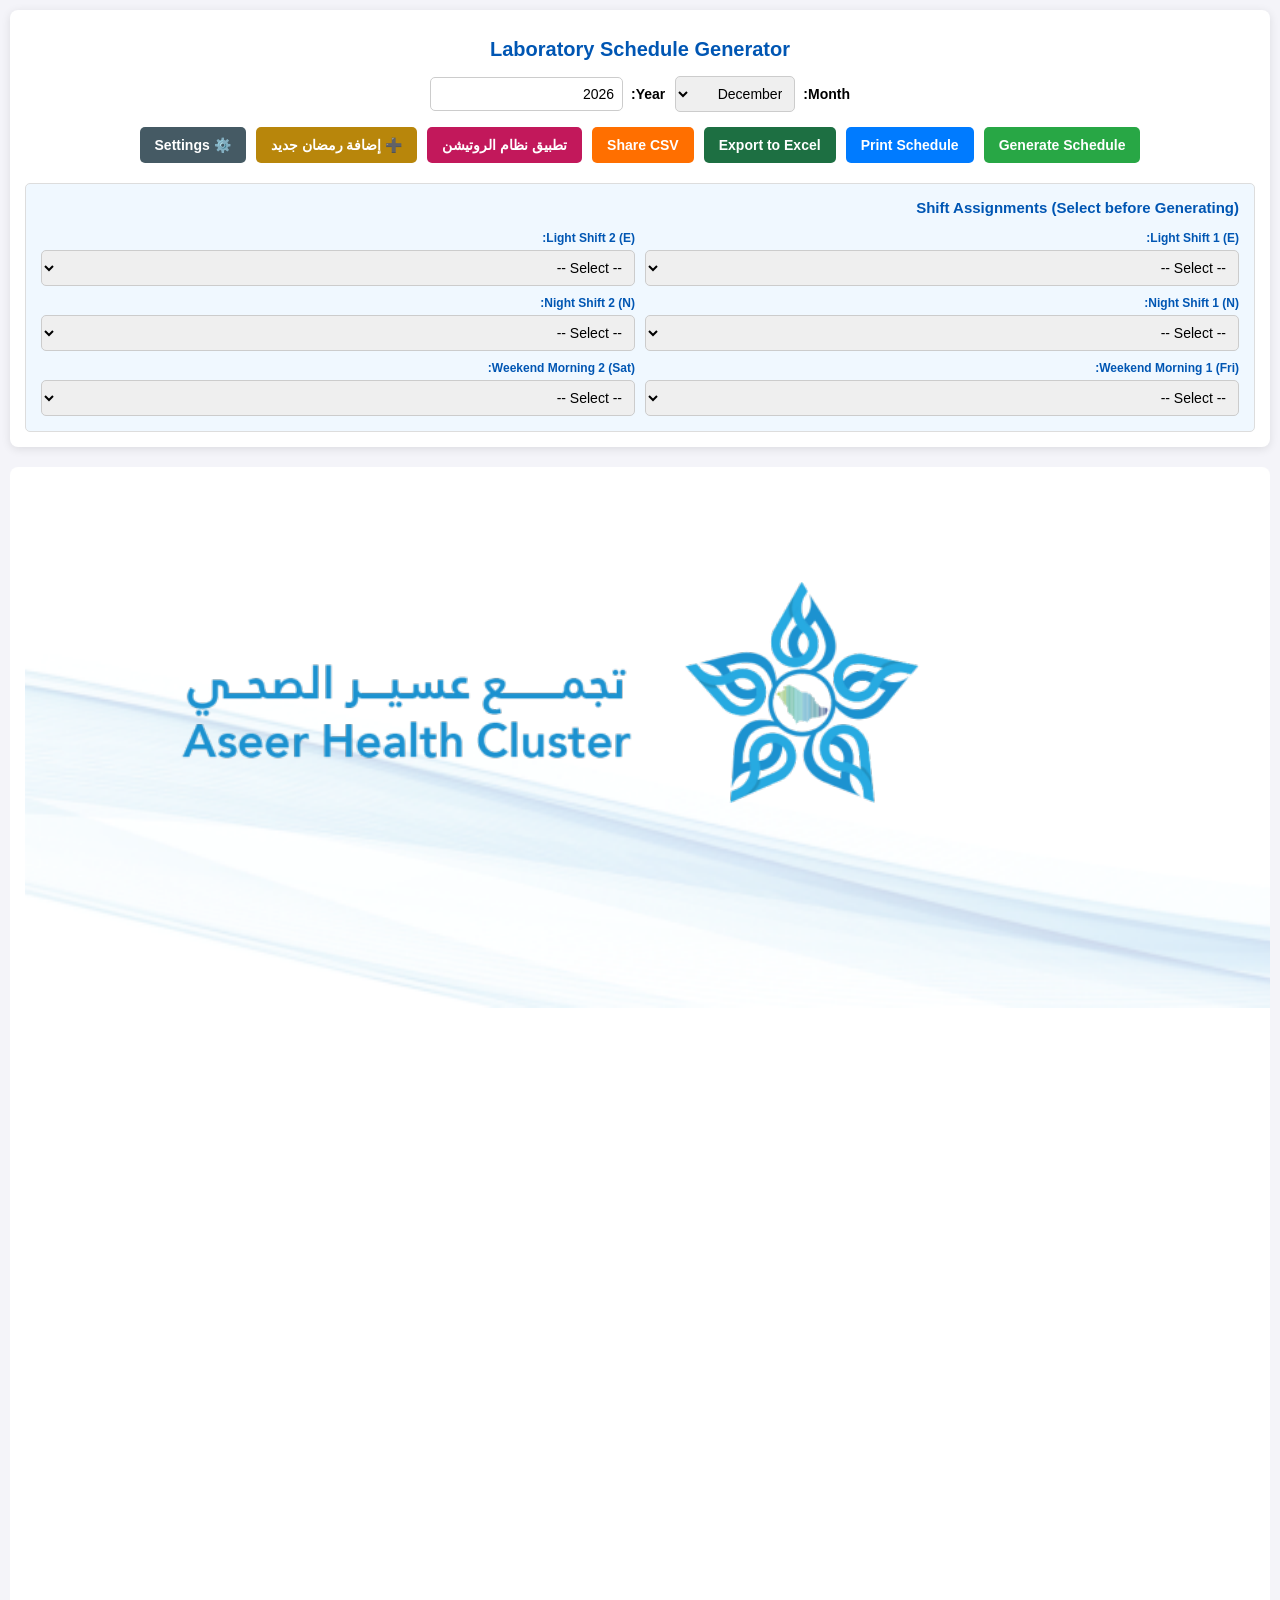
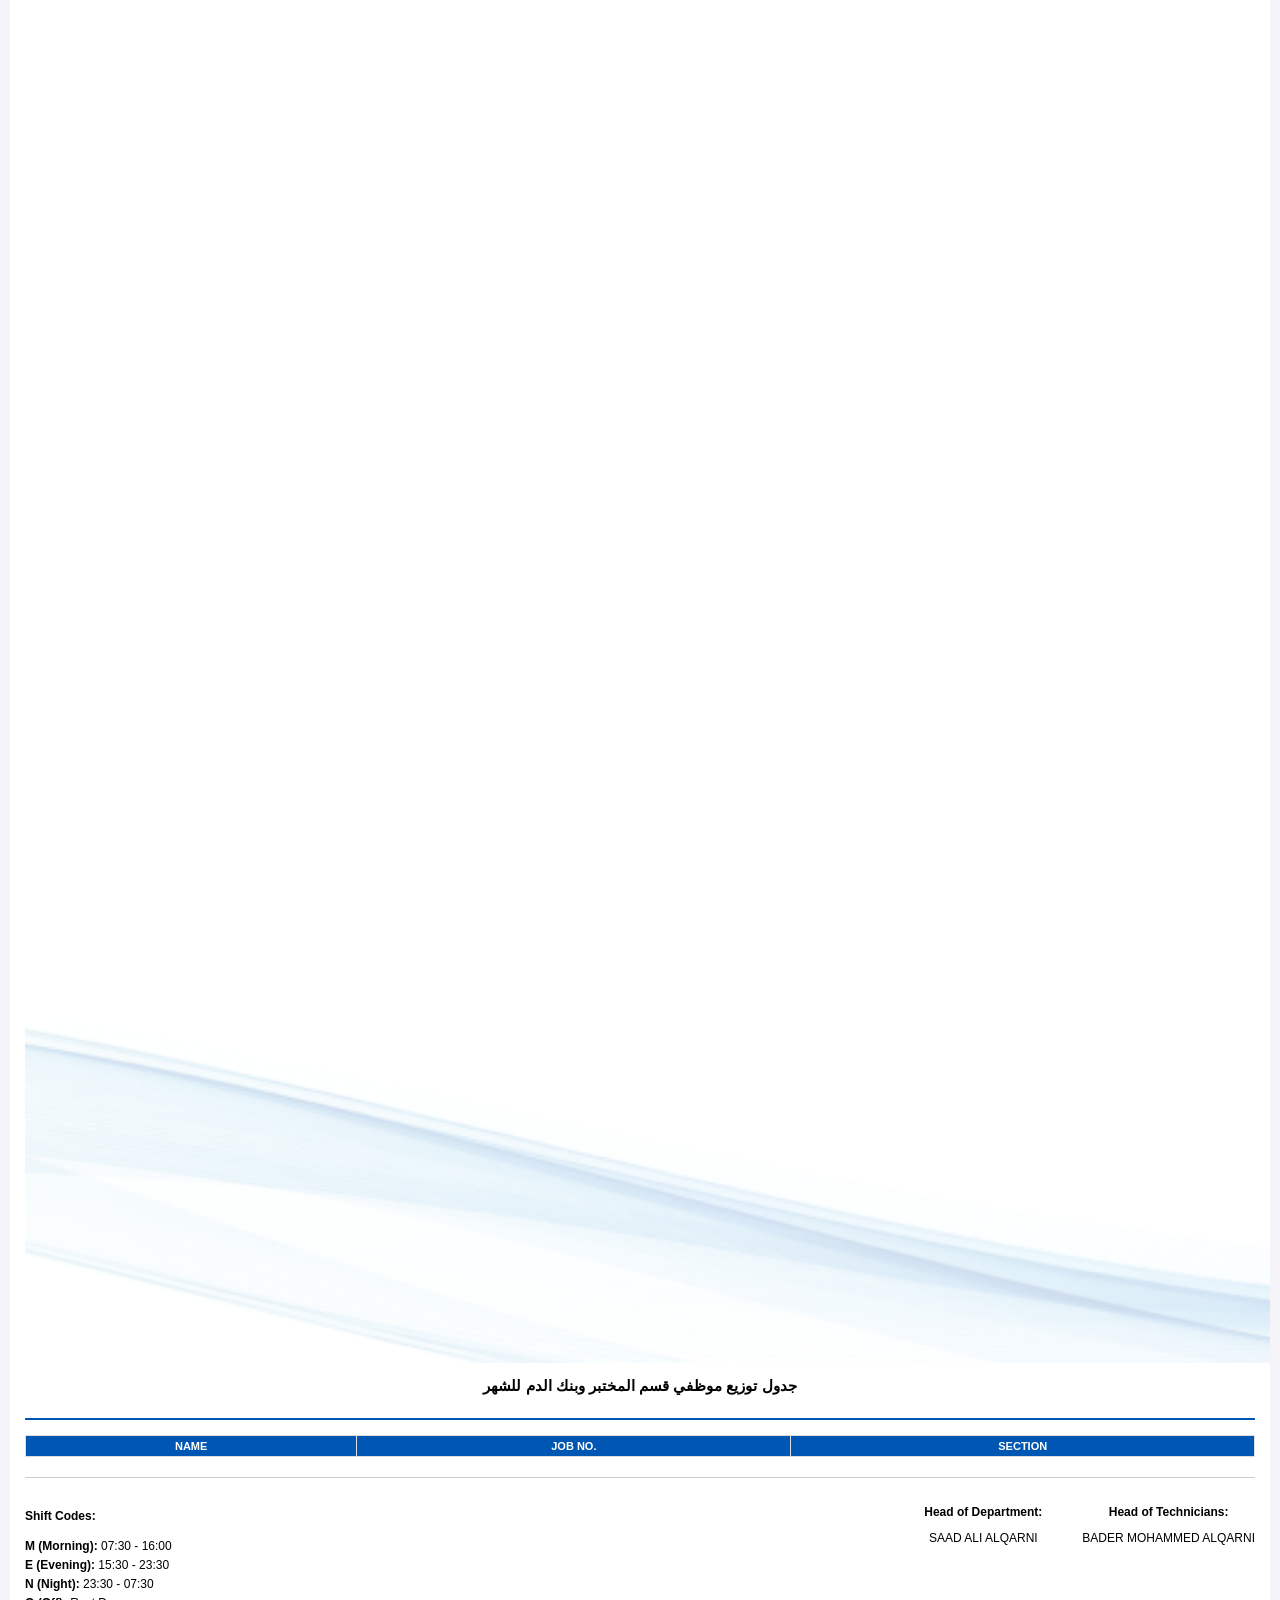
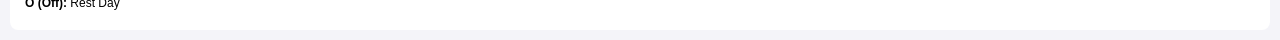
==== commit ed14ab6c: "Add initial HTML structure for schedule system" ====
--- a/index.html
+++ b/index.html
@@ -106,56 +106,53 @@
     </div>
 
     <div class="print-area">
-        <div class="print-logo">
-            <img src="aseer-logo.svg" alt="Aseer Health Cluster">
-        </div>
+        <!-- الخلفية الرسمية -->
+        <img src="BG2.PNG" class="bg-image" alt="Background">
+        
+        <div class="print-content">
+            <div class="official-header">
+                <h2 id="scheduleTitle">جدول توزيع موظفي قسم المختبر وبنك الدم للشهر <span id="printMonthYear"></span></h2>
+                <p id="ramadanBadge" style="display:none; color:#b8860b; font-size:14px; font-weight:bold;">RAMADAN SCHEDULE</p>
+            </div>
 
-        <div class="official-header">
-            <p>Ministry of Health</p>
-            <p>Aseer Health Cluster</p>
-            <p>SABT AL-ALAYA GENERAL HOSPITAL</p>
-            <p>Laboratory &amp; Blood Bank</p>
-            <h2 id="scheduleTitle">WORK SCHEDULE FOR THE MONTH OF <span id="printMonthYear"></span></h2>
-            <p id="ramadanBadge" style="display:none; color:#b8860b; font-size:14px; font-weight:bold;">RAMADAN SCHEDULE</p>
-        </div>
+            <table id="scheduleTable">
+                <thead>
+                    <tr>
+                        <th rowspan="2">NAME</th>
+                        <th rowspan="2">JOB NO.</th>
+                        <th rowspan="2">SECTION</th>
+                    </tr>
+                    <tr id="daysHeaderRow"></tr>
+                </thead>
+                <tbody id="scheduleBody"></tbody>
+            </table>
 
-        <table id="scheduleTable">
-            <thead>
-                <tr>
-                    <th rowspan="2">NAME</th>
-                    <th rowspan="2">JOB NO.</th>
-                    <th rowspan="2">SECTION</th>
-                </tr>
-                <tr id="daysHeaderRow"></tr>
-            </thead>
-            <tbody id="scheduleBody"></tbody>
-        </table>
-
-        <div class="footer-legend">
-            <div class="legend-box">
-                <h4>Shift Codes:</h4>
-                <div id="normalCodes">
-                    <p><strong>M (Morning):</strong> 07:30 - 16:00</p>
-                    <p><strong>E (Evening):</strong> 15:30 - 23:30</p>
-                    <p><strong>N (Night):</strong> 23:30 - 07:30</p>
-                    <p><strong>O (Off):</strong> Rest Day</p>
+            <div class="footer-legend">
+                <div class="legend-box">
+                    <h4>Shift Codes:</h4>
+                    <div id="normalCodes">
+                        <p><strong>M (Morning):</strong> 07:30 - 16:00</p>
+                        <p><strong>E (Evening):</strong> 15:30 - 23:30</p>
+                        <p><strong>N (Night):</strong> 23:30 - 07:30</p>
+                        <p><strong>O (Off):</strong> Rest Day</p>
+                    </div>
+                    <div id="ramadanCodes" style="display:none;">
+                        <p><strong>R1 (Ramadan Morning):</strong> 10:00 - 16:00</p>
+                        <p><strong>R2 (After Asr):</strong> 16:00 - 22:00</p>
+                        <p><strong>R3 (Ramadan Night):</strong> 22:00 - 04:00</p>
+                        <p><strong>R4 (Dawn):</strong> 04:00 - 10:00</p>
+                        <p><strong>O (Off):</strong> Rest Day</p>
+                    </div>
                 </div>
-                <div id="ramadanCodes" style="display:none;">
-                    <p><strong>R1 (Ramadan Morning):</strong> 10:00 - 16:00</p>
-                    <p><strong>R2 (After Asr):</strong> 16:00 - 22:00</p>
-                    <p><strong>R3 (Ramadan Night):</strong> 22:00 - 04:00</p>
-                    <p><strong>R4 (Dawn):</strong> 04:00 - 10:00</p>
-                    <p><strong>O (Off):</strong> Rest Day</p>
-                </div>
-            </div>
-            <div class="signatures">
-                <div class="sig-box">
-                    <p><strong>Head of Department:</strong></p>
-                    <p>SAAD ALI ALQARNI</p>
-                </div>
-                <div class="sig-box">
-                    <p><strong>Head of Technicians:</strong></p>
-                    <p>BADER MOHAMMED ALQARNI</p>
+                <div class="signatures">
+                    <div class="sig-box">
+                        <p><strong>Head of Department:</strong></p>
+                        <p>SAAD ALI ALQARNI</p>
+                    </div>
+                    <div class="sig-box">
+                        <p><strong>Head of Technicians:</strong></p>
+                        <p>BADER MOHAMMED ALQARNI</p>
+                    </div>
                 </div>
             </div>
         </div>
--- a/style.css
+++ b/style.css
@@ -12,8 +12,6 @@
     box-shadow: 0 2px 10px rgba(0,0,0,0.1);
     margin-bottom: 20px;
     direction: rtl;
-    max-width: 100%;
-    overflow-x: hidden;
 }
 
 .header-controls h1 {
@@ -39,8 +37,7 @@
     font-size: 14px;
 }
 
-.settings-row select,
-.settings-row input {
+.settings-row select, .settings-row input {
     padding: 8px;
     border: 1px solid #ccc;
     border-radius: 5px;
@@ -77,7 +74,7 @@
 .btn-add { background-color: #17a2b8; }
 .btn-excel { background-color: #1d6f42; }
 .btn-csv { background-color: #ff6f00; }
-.btn-apply { background-color: #6f42c1; }
+.btn-apply { background-color: #6f42c1; margin-top: 10px; }
 .btn-rotation { background-color: #c2185b; }
 .btn-ramadan-add { background-color: #b8860b; }
 .btn-settings { background-color: #455a64; }
@@ -106,6 +103,7 @@
     gap: 5px;
     margin-bottom: 15px;
     border-bottom: 2px solid #ccc;
+    flex-wrap: wrap;
 }
 
 .tab-btn {
@@ -134,17 +132,14 @@
 }
 
 /* الأقسام */
-.add-section,
-.add-employee-row {
+.add-section, .add-employee-row {
     display: flex;
     gap: 8px;
     margin-bottom: 15px;
     flex-wrap: wrap;
 }
 
-.add-section input,
-.add-employee-row input,
-.add-employee-row select {
+.add-section input, .add-employee-row input, .add-employee-row select {
     flex: 1;
     min-width: 130px;
 }
@@ -222,6 +217,11 @@
     display: inline-block;
 }
 
+.emp-card-actions {
+    display: flex;
+    gap: 5px;
+}
+
 .emp-card-delete {
     background: red;
     padding: 2px 8px;
@@ -230,34 +230,56 @@
     min-width: auto;
 }
 
-.capabilities-box {
+.btn-edit-emp {
+    background-color: #ffc107;
+    color: #000;
+    padding: 2px 8px;
+    font-size: 11px;
+    border-radius: 3px;
+    min-width: auto;
+}
+
+/* نموذج تعديل الموظف */
+.emp-edit-form {
     display: flex;
     flex-direction: column;
-    gap: 6px;
-    margin-top: 8px;
-    padding-top: 8px;
-    border-top: 1px dashed #ddd;
-}
-
-.capabilities-box label {
-    display: flex;
-    align-items: center;
     gap: 8px;
+    margin-top: 10px;
+    padding: 10px;
+    background: #f9f9f9;
+    border: 1px solid #ddd;
+    border-radius: 5px;
+}
+
+.emp-edit-form input, .emp-edit-form select {
+    padding: 6px;
     font-size: 13px;
-    cursor: pointer;
-    padding: 5px 8px;
+    border: 1px solid #ccc;
     border-radius: 4px;
-    transition: background 0.2s;
-}
-
-.capabilities-box label:hover {
-    background: #f0f8ff;
-}
-
-.capabilities-box input[type="checkbox"] {
-    width: 18px;
-    height: 18px;
-    cursor: pointer;
+    width: 100%;
+}
+
+.emp-edit-buttons {
+    display: flex;
+    gap: 5px;
+    justify-content: flex-end;
+    margin-top: 5px;
+}
+
+.btn-save-edit {
+    background-color: #28a745;
+    padding: 4px 12px;
+    font-size: 12px;
+    border-radius: 3px;
+    min-width: auto;
+}
+
+.btn-cancel-edit {
+    background-color: #dc3545;
+    padding: 4px 12px;
+    font-size: 12px;
+    border-radius: 3px;
+    min-width: auto;
 }
 
 /* لوحة الترتيب */
@@ -400,7 +422,7 @@
 }
 
 /* ============================================
-   الجدول والطباعة
+   الجدول والطباعة (الشاشة)
    ============================================ */
 .print-area {
     background: white;
@@ -476,11 +498,18 @@
 }
 
 /* ============================================
-   إعدادات الطباعة
+   إعدادات الطباعة (A4 Landscape + BG2.PNG)
    ============================================ */
 @media print {
     .no-print { display: none !important; }
-    body { background: white; margin: 0; padding: 0; direction: ltr; }
+    
+    body { 
+        background: transparent !important; 
+        margin: 0; 
+        padding: 0; 
+        direction: ltr; 
+    }
+    
     .print-area {
         box-shadow: none;
         padding: 0;
@@ -493,45 +522,41 @@
         margin: 0.3cm;
     }
 
+    /* إخفاء الترويسة النصية القديمة */
+    .official-header { 
+        display: none !important; 
+    }
+    
+    /* إخفاء الشعار القديم */
     .print-logo {
-        display: block;
-        position: absolute;
-        top: 2px;
-        left: 2px;
-        width: 90px;
-        height: auto;
-        z-index: 10;
-    }
-    .print-logo img {
-        width: 100%;
-        height: auto;
-        display: block;
-    }
-
-    .official-header {
-        padding-left: 100px;
-        padding-bottom: 4px;
-        margin-bottom: 4px;
-        border-bottom: 2px solid #0056b3;
-    }
-    .official-header p {
-        font-size: 13px;
-        margin: 1px 0;
-        line-height: 1.2;
-    }
-    .official-header h2 {
-        font-size: 15px;
-        margin-top: 4px;
-        margin-bottom: 2px;
-    }
-
+        display: none !important;
+    }
+    
+    /* إضافة الخلفية الرسمية BG2.PNG */
+    body {
+        background-image: url('BG2.PNG');
+        background-size: 100% 100%; /* تغطية الورقة بالكامل */
+        background-repeat: no-repeat;
+        background-position: center center;
+        -webkit-print-color-adjust: exact;
+        print-color-adjust: exact;
+    }
+    
+    /* إبعاد الجدول للأسفل حتى لا يغطي شعار الخلفية العلوي */
+    .print-area {
+        margin-top: 160px; /* يمكنك تعديل هذا الرقم إذا احتجت إنزاله أكثر أو أقل */
+    }
+
+    /* إعدادات الجدول */
     table {
         width: 100%;
         table-layout: fixed;
         font-size: 10.5px;
         border-collapse: collapse;
         margin-top: 2px;
-    }
+        background-color: rgba(255, 255, 255, 0.85); /* خلفية بيضاء شفافة قليلاً لضمان وضوح الجدول فوق الموجات */
+    }
+    
     th, td {
         padding: 3px 1px;
         word-wrap: break-word;
@@ -583,13 +608,15 @@
         padding: 3px 0.5px;
     }
 
+    /* التذييل */
     .footer-legend {
         font-size: 10px;
         flex-direction: row;
         justify-content: space-between;
-        margin-top: 4px;
-        padding-top: 4px;
+        margin-top: 10px;
+        padding-top: 8px;
         border-top: 1px solid #ccc;
+        background-color: rgba(255, 255, 255, 0.85); /* لضمان وضوح التذييل */
     }
     .signatures {
         flex-direction: row;
@@ -599,6 +626,7 @@
     .legend-box p { margin: 1px 0; }
     .sig-box p { margin: 1px 0; }
 
+    /* ضمان طباعة الألوان */
     .shift-M, .shift-E, .shift-N, .shift-O,
     .shift-R1, .shift-R2, .shift-R3, .shift-R4 {
         -webkit-print-color-adjust: exact;
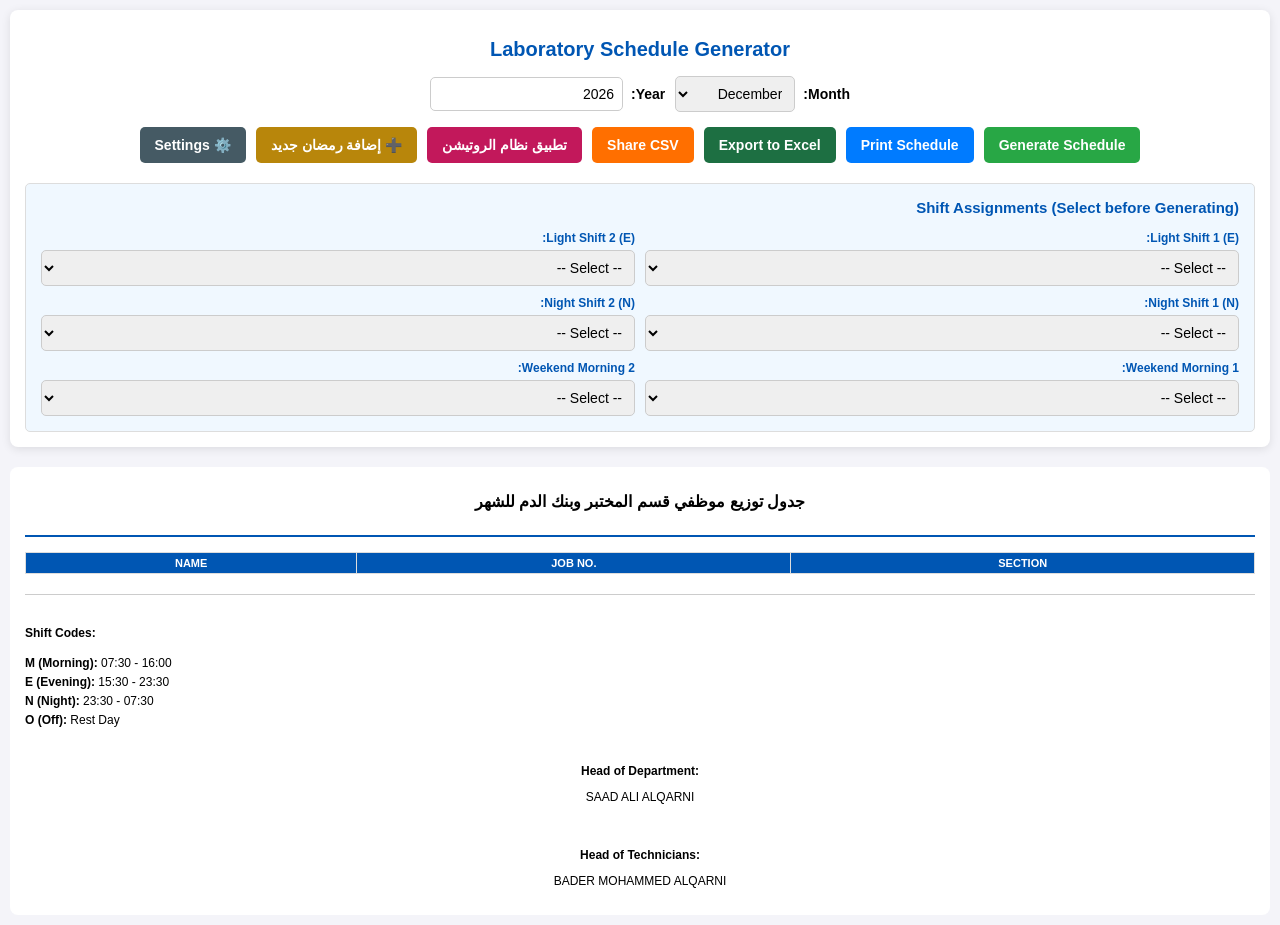
==== commit 4ac8daad: "Add initial HTML structure for schedule system" ====
--- a/index.html
+++ b/index.html
@@ -8,21 +8,12 @@
     <script src="https://cdn.sheetjs.com/xlsx-0.20.2/package/dist/xlsx.full.min.js"></script>
 </head>
 <body>
-
     <div class="control-panel no-print">
-        <div class="header-controls">
-            <h1>Laboratory Schedule Generator</h1>
+        <div class="header-controls"><h1>Laboratory Schedule Generator</h1></div>
+        <div class="settings-row">
+            <label>Month: <select id="monthSelect"></select></label>
+            <label>Year: <input type="number" id="yearInput" value="2026"></label>
         </div>
-        
-        <div class="settings-row">
-            <label>Month: 
-                <select id="monthSelect"></select>
-            </label>
-            <label>Year: 
-                <input type="number" id="yearInput" value="2026">
-            </label>
-        </div>
-
         <div class="action-buttons">
             <button onclick="generateSchedule()" class="btn-generate">Generate Schedule</button>
             <button onclick="window.print()" class="btn-print">Print Schedule</button>
@@ -32,16 +23,12 @@
             <button onclick="openRamadanDialog()" class="btn-ramadan-add">➕ إضافة رمضان جديد</button>
             <button onclick="toggleSettings()" class="btn-settings">⚙️ Settings</button>
         </div>
-
-        <!-- ===== إعدادات مطوية ===== -->
         <div id="settingsPanel" class="settings-panel" style="display:none;">
             <div class="settings-tabs">
                 <button class="tab-btn active" onclick="showTab('sectionsTab', this)">Sections</button>
                 <button class="tab-btn" onclick="showTab('staffTab', this)">Staff & Capabilities</button>
                 <button class="tab-btn" onclick="showTab('orderTab', this)">Order</button>
             </div>
-
-            <!-- تبويب الأقسام -->
             <div id="sectionsTab" class="tab-content active">
                 <h3>إدارة الأقسام</h3>
                 <div class="add-section">
@@ -50,8 +37,6 @@
                 </div>
                 <ul id="sectionList"></ul>
             </div>
-
-            <!-- تبويب الموظفين + القدرات -->
             <div id="staffTab" class="tab-content">
                 <h3>إدارة الموظفين والقدرات</h3>
                 <div class="add-employee-row">
@@ -66,15 +51,12 @@
                 </div>
                 <div id="employeeCardsContainer" class="employee-cards"></div>
             </div>
-
-            <!-- تبويب الترتيب -->
             <div id="orderTab" class="tab-content">
                 <h3>ترتيب الموظفين في الجدول (1 = الأعلى)</h3>
                 <div id="orderList" class="order-grid"></div>
                 <button onclick="applyOrder()" class="btn-apply">تطبيق الترتيب</button>
             </div>
         </div>
-
         <div class="shift-settings">
             <h3>Shift Assignments (Select before Generating)</h3>
             <div class="shift-selectors">
@@ -82,13 +64,12 @@
                 <div><label>Light Shift 2 (E):</label><select id="lightTech2Select"></select></div>
                 <div><label>Night Shift 1 (N):</label><select id="nightTech1Select"></select></div>
                 <div><label>Night Shift 2 (N):</label><select id="nightTech2Select"></select></div>
-                <div><label>Weekend Morning 1 (Fri):</label><select id="weekendMorning1Select"></select></div>
-                <div><label>Weekend Morning 2 (Sat):</label><select id="weekendMorning2Select"></select></div>
+                <div><label>Weekend Morning 1:</label><select id="weekendMorning1Select"></select></div>
+                <div><label>Weekend Morning 2:</label><select id="weekendMorning2Select"></select></div>
             </div>
         </div>
     </div>
 
-    <!-- ===== نافذة إضافة رمضان ===== -->
     <div id="ramadanDialog" class="ramadan-dialog no-print" style="display:none;">
         <div class="ramadan-dialog-content">
             <h3>➕ إضافة رمضان جديد</h3>
@@ -106,15 +87,12 @@
     </div>
 
     <div class="print-area">
-        <!-- الخلفية الرسمية -->
         <img src="BG2.PNG" class="bg-image" alt="Background">
-        
         <div class="print-content">
             <div class="official-header">
                 <h2 id="scheduleTitle">جدول توزيع موظفي قسم المختبر وبنك الدم للشهر <span id="printMonthYear"></span></h2>
                 <p id="ramadanBadge" style="display:none; color:#b8860b; font-size:14px; font-weight:bold;">RAMADAN SCHEDULE</p>
             </div>
-
             <table id="scheduleTable">
                 <thead>
                     <tr>
@@ -126,7 +104,6 @@
                 </thead>
                 <tbody id="scheduleBody"></tbody>
             </table>
-
             <div class="footer-legend">
                 <div class="legend-box">
                     <h4>Shift Codes:</h4>
@@ -157,7 +134,6 @@
             </div>
         </div>
     </div>
-
     <script src="script.js"></script>
 </body>
 </html>
--- a/style.css
+++ b/style.css
@@ -422,7 +422,7 @@
 }
 
 /* ============================================
-   الجدول والطباعة (الشاشة)
+   الجدول (واجهة التطبيق)
    ============================================ */
 .print-area {
     background: white;
@@ -432,6 +432,16 @@
     position: relative;
 }
 
+/* إخفاء صورة الخلفية في واجهة التطبيق وإظهارها فقط في الطباعة */
+.bg-image {
+    display: none;
+}
+
+.print-content {
+    position: relative;
+    z-index: 2;
+}
+
 .official-header {
     text-align: center;
     margin-bottom: 15px;
@@ -439,17 +449,11 @@
     padding-bottom: 10px;
 }
 
-.official-header p {
-    margin: 2px 0;
-    font-size: 13px;
-    font-weight: bold;
-    color: #0056b3;
-}
-
 .official-header h2 {
     margin-top: 10px;
-    font-size: 15px;
+    font-size: 16px;
     color: #000;
+    font-weight: bold;
 }
 
 table {
@@ -493,21 +497,22 @@
 .legend-box p { margin: 5px 0; }
 .signatures { display: flex; flex-direction: column; gap: 20px; text-align: center; }
 
-.print-logo {
-    display: none;
-}
-
 /* ============================================
-   إعدادات الطباعة (A4 Landscape + BG2.PNG)
+   إعدادات الطباعة
    ============================================ */
 @media print {
     .no-print { display: none !important; }
     
     body { 
-        background: transparent !important; 
+        background: white !important; 
         margin: 0; 
         padding: 0; 
         direction: ltr; 
+    }
+
+    @page {
+        size: A4 landscape;
+        margin: 0.3cm; /* إزالة الهوامش لضمان تغطية الخلفية */
     }
     
     .print-area {
@@ -515,46 +520,50 @@
         padding: 0;
         width: 100%;
         position: relative;
-    }
-
-    @page {
-        size: A4 landscape;
-        margin: 0.3cm;
-    }
-
-    /* إخفاء الترويسة النصية القديمة */
-    .official-header { 
-        display: none !important; 
+        overflow: hidden;
+    }
+
+    /* طريقة مضمونة 100% لإظهار الخلفية في كافة المتصفحات */
+    .bg-image {
+        display: block !important;
+        position: absolute;
+        top: 0;
+        left: 0;
+        width: 100%;
+        height: 100%;
+        z-index: 1;
+        object-fit: cover;
+        -webkit-print-color-adjust: exact !important;
+        print-color-adjust: exact !important;
+    }
+
+    .print-content {
+        position: relative;
+        z-index: 2;
+        padding-top: 160px; /* إبعاد الجدول عن الترويسة العلوية للخلفية */
+    }
+
+    .official-header {
+        display: block !important;
+        border-bottom: none;
+        padding-bottom: 5px;
+        margin-bottom: 5px;
     }
     
-    /* إخفاء الشعار القديم */
-    .print-logo {
-        display: none !important;
-    }
-    
-    /* إضافة الخلفية الرسمية BG2.PNG */
-    body {
-        background-image: url('BG2.PNG');
-        background-size: 100% 100%; /* تغطية الورقة بالكامل */
-        background-repeat: no-repeat;
-        background-position: center center;
-        -webkit-print-color-adjust: exact;
-        print-color-adjust: exact;
-    }
-    
-    /* إبعاد الجدول للأسفل حتى لا يغطي شعار الخلفية العلوي */
-    .print-area {
-        margin-top: 160px; /* يمكنك تعديل هذا الرقم إذا احتجت إنزاله أكثر أو أقل */
+    .official-header h2 {
+        font-size: 18px;
+        color: #0056b3;
+        margin-bottom: 5px;
     }
 
     /* إعدادات الجدول */
     table {
-        width: 100%;
+        width: 96% !important;
+        margin: 0 auto !important;
         table-layout: fixed;
         font-size: 10.5px;
         border-collapse: collapse;
-        margin-top: 2px;
-        background-color: rgba(255, 255, 255, 0.85); /* خلفية بيضاء شفافة قليلاً لضمان وضوح الجدول فوق الموجات */
+        background-color: rgba(255, 255, 255, 0.9) !important; /* خلفية شفافة لوضوح الأرقام */
     }
     
     th, td {
@@ -569,8 +578,6 @@
     thead th:nth-child(1),
     tbody td:nth-child(1) {
         width: 125px;
-        min-width: 125px;
-        max-width: 125px;
         font-size: 11px;
         font-weight: bold;
         white-space: nowrap;
@@ -578,63 +585,34 @@
         text-overflow: ellipsis;
         text-align: left;
         padding-left: 4px;
-        padding-right: 3px;
     }
 
     thead th:nth-child(2),
-    tbody td:nth-child(2) {
-        width: 60px;
-        min-width: 60px;
-        max-width: 60px;
-        font-size: 10px;
-        white-space: nowrap;
-        overflow: hidden;
-        text-overflow: ellipsis;
-    }
+    tbody td:nth-child(2) { width: 60px; font-size: 10px; }
 
     thead th:nth-child(3),
-    tbody td:nth-child(3) {
-        width: 85px;
-        min-width: 85px;
-        max-width: 85px;
-        font-size: 10px;
-        white-space: nowrap;
-        overflow: hidden;
-        text-overflow: ellipsis;
-    }
-
-    thead th {
-        font-size: 9.5px;
-        padding: 3px 0.5px;
-    }
+    tbody td:nth-child(3) { width: 85px; font-size: 10px; }
+
+    thead th { font-size: 9.5px; }
 
     /* التذييل */
     .footer-legend {
+        width: 96%;
+        margin: 10px auto;
         font-size: 10px;
         flex-direction: row;
         justify-content: space-between;
-        margin-top: 10px;
-        padding-top: 8px;
-        border-top: 1px solid #ccc;
-        background-color: rgba(255, 255, 255, 0.85); /* لضمان وضوح التذييل */
-    }
-    .signatures {
-        flex-direction: row;
-        gap: 40px;
-    }
+        background-color: rgba(255, 255, 255, 0.9) !important; /* خلفية شفافة */
+        padding: 8px;
+        border-radius: 5px;
+        border: none;
+    }
+    .signatures { flex-direction: row; gap: 40px; }
     .legend-box { width: 45%; }
-    .legend-box p { margin: 1px 0; }
-    .sig-box p { margin: 1px 0; }
-
-    /* ضمان طباعة الألوان */
+
     .shift-M, .shift-E, .shift-N, .shift-O,
     .shift-R1, .shift-R2, .shift-R3, .shift-R4 {
-        -webkit-print-color-adjust: exact;
-        print-color-adjust: exact;
-    }
-}
-
-@media (min-width: 768px) {
-    .footer-legend { flex-direction: row; justify-content: space-between; }
-    .signatures { flex-direction: row; gap: 40px; }
-}
+        -webkit-print-color-adjust: exact !important;
+        print-color-adjust: exact !important;
+    }
+}
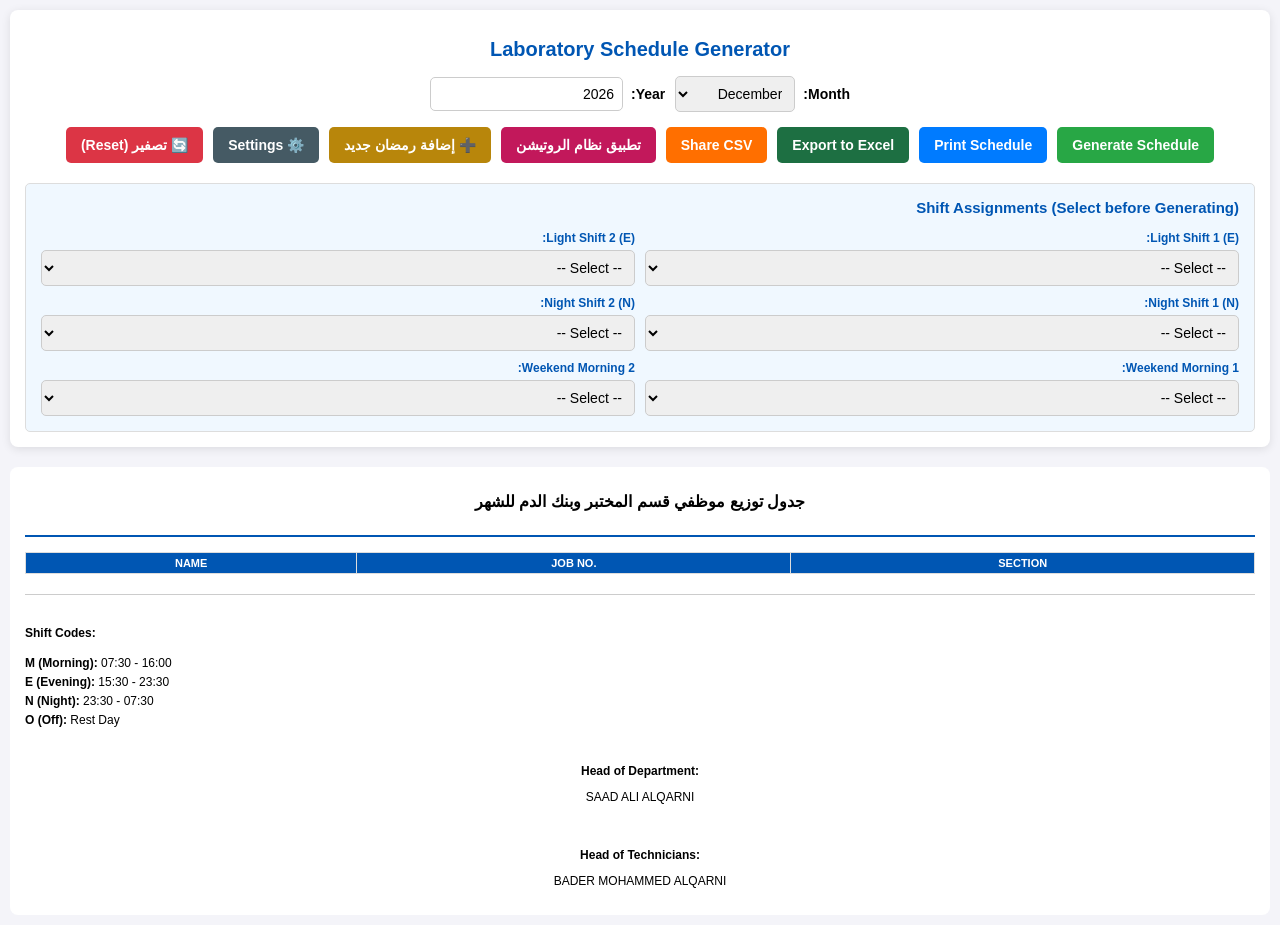
==== commit 3ea250e3: "Add initial index.html for schedule system Initial HTML structure for the Laboratory Schedule System" ====
--- a/index.html
+++ b/index.html
@@ -22,6 +22,8 @@
             <button onclick="applyRotationPlan()" class="btn-rotation" id="rotationBtn">تطبيق نظام الروتيشن</button>
             <button onclick="openRamadanDialog()" class="btn-ramadan-add">➕ إضافة رمضان جديد</button>
             <button onclick="toggleSettings()" class="btn-settings">⚙️ Settings</button>
+            <!-- زر التصفير الجديد -->
+            <button onclick="resetSystem()" style="background-color: #dc3545; color: white;" title="مسح الكاش وتطبيق الأقسام الجديدة">🔄 تصفير (Reset)</button>
         </div>
         <div id="settingsPanel" class="settings-panel" style="display:none;">
             <div class="settings-tabs">
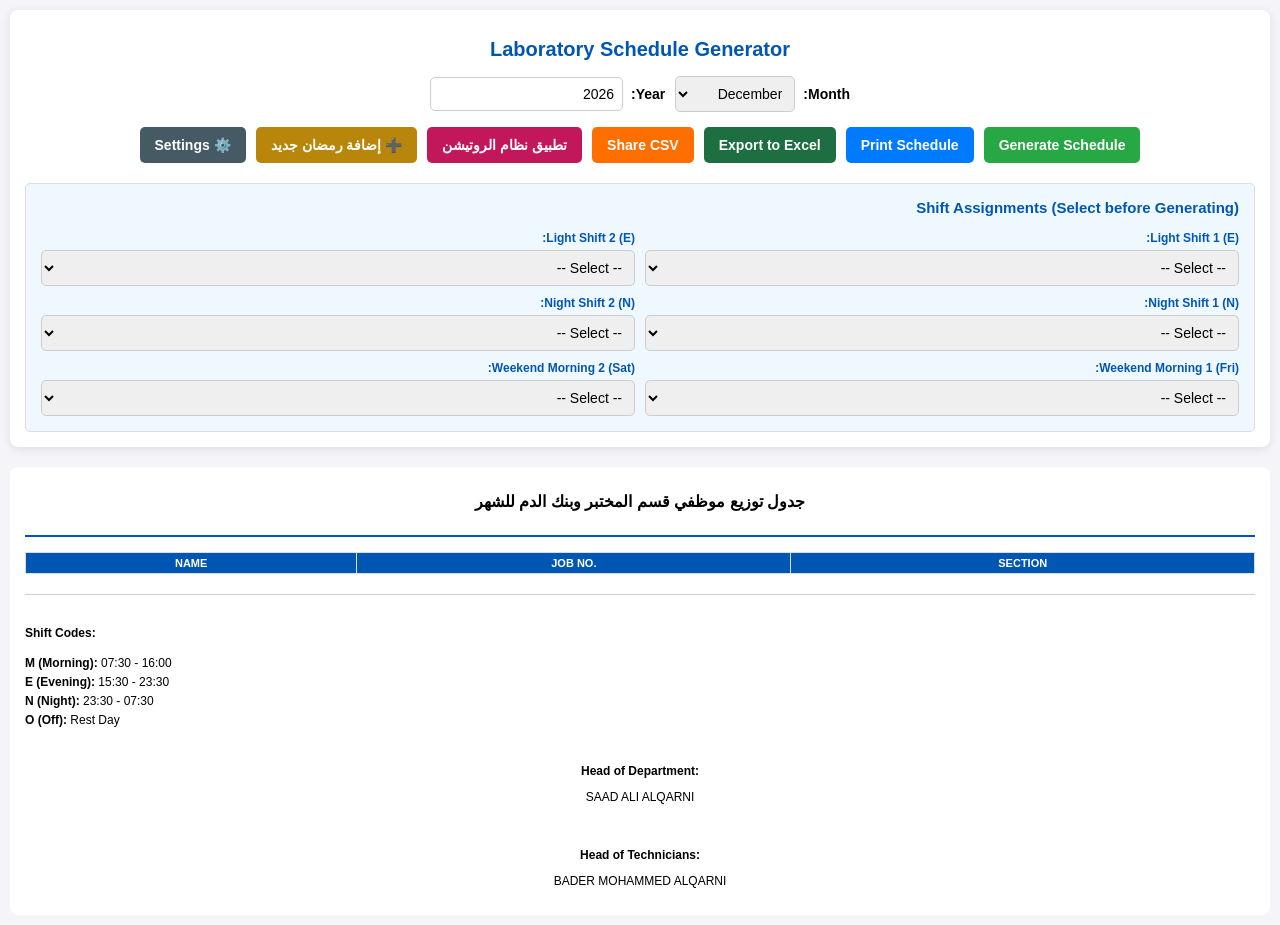
==== commit aab4bad6: "Add initial HTML structure for schedule system" ====
--- a/index.html
+++ b/index.html
@@ -8,12 +8,21 @@
     <script src="https://cdn.sheetjs.com/xlsx-0.20.2/package/dist/xlsx.full.min.js"></script>
 </head>
 <body>
+
     <div class="control-panel no-print">
-        <div class="header-controls"><h1>Laboratory Schedule Generator</h1></div>
+        <div class="header-controls">
+            <h1>Laboratory Schedule Generator</h1>
+        </div>
+        
         <div class="settings-row">
-            <label>Month: <select id="monthSelect"></select></label>
-            <label>Year: <input type="number" id="yearInput" value="2026"></label>
+            <label>Month: 
+                <select id="monthSelect"></select>
+            </label>
+            <label>Year: 
+                <input type="number" id="yearInput" value="2026">
+            </label>
         </div>
+
         <div class="action-buttons">
             <button onclick="generateSchedule()" class="btn-generate">Generate Schedule</button>
             <button onclick="window.print()" class="btn-print">Print Schedule</button>
@@ -22,15 +31,17 @@
             <button onclick="applyRotationPlan()" class="btn-rotation" id="rotationBtn">تطبيق نظام الروتيشن</button>
             <button onclick="openRamadanDialog()" class="btn-ramadan-add">➕ إضافة رمضان جديد</button>
             <button onclick="toggleSettings()" class="btn-settings">⚙️ Settings</button>
-            <!-- زر التصفير الجديد -->
-            <button onclick="resetSystem()" style="background-color: #dc3545; color: white;" title="مسح الكاش وتطبيق الأقسام الجديدة">🔄 تصفير (Reset)</button>
         </div>
+
+        <!-- ===== إعدادات مطوية ===== -->
         <div id="settingsPanel" class="settings-panel" style="display:none;">
             <div class="settings-tabs">
                 <button class="tab-btn active" onclick="showTab('sectionsTab', this)">Sections</button>
                 <button class="tab-btn" onclick="showTab('staffTab', this)">Staff & Capabilities</button>
                 <button class="tab-btn" onclick="showTab('orderTab', this)">Order</button>
             </div>
+
+            <!-- تبويب الأقسام -->
             <div id="sectionsTab" class="tab-content active">
                 <h3>إدارة الأقسام</h3>
                 <div class="add-section">
@@ -39,6 +50,8 @@
                 </div>
                 <ul id="sectionList"></ul>
             </div>
+
+            <!-- تبويب الموظفين + القدرات -->
             <div id="staffTab" class="tab-content">
                 <h3>إدارة الموظفين والقدرات</h3>
                 <div class="add-employee-row">
@@ -53,12 +66,15 @@
                 </div>
                 <div id="employeeCardsContainer" class="employee-cards"></div>
             </div>
+
+            <!-- تبويب الترتيب -->
             <div id="orderTab" class="tab-content">
                 <h3>ترتيب الموظفين في الجدول (1 = الأعلى)</h3>
                 <div id="orderList" class="order-grid"></div>
                 <button onclick="applyOrder()" class="btn-apply">تطبيق الترتيب</button>
             </div>
         </div>
+
         <div class="shift-settings">
             <h3>Shift Assignments (Select before Generating)</h3>
             <div class="shift-selectors">
@@ -66,12 +82,13 @@
                 <div><label>Light Shift 2 (E):</label><select id="lightTech2Select"></select></div>
                 <div><label>Night Shift 1 (N):</label><select id="nightTech1Select"></select></div>
                 <div><label>Night Shift 2 (N):</label><select id="nightTech2Select"></select></div>
-                <div><label>Weekend Morning 1:</label><select id="weekendMorning1Select"></select></div>
-                <div><label>Weekend Morning 2:</label><select id="weekendMorning2Select"></select></div>
+                <div><label>Weekend Morning 1 (Fri):</label><select id="weekendMorning1Select"></select></div>
+                <div><label>Weekend Morning 2 (Sat):</label><select id="weekendMorning2Select"></select></div>
             </div>
         </div>
     </div>
 
+    <!-- ===== نافذة إضافة رمضان ===== -->
     <div id="ramadanDialog" class="ramadan-dialog no-print" style="display:none;">
         <div class="ramadan-dialog-content">
             <h3>➕ إضافة رمضان جديد</h3>
@@ -90,11 +107,13 @@
 
     <div class="print-area">
         <img src="BG2.PNG" class="bg-image" alt="Background">
+        
         <div class="print-content">
             <div class="official-header">
                 <h2 id="scheduleTitle">جدول توزيع موظفي قسم المختبر وبنك الدم للشهر <span id="printMonthYear"></span></h2>
                 <p id="ramadanBadge" style="display:none; color:#b8860b; font-size:14px; font-weight:bold;">RAMADAN SCHEDULE</p>
             </div>
+
             <table id="scheduleTable">
                 <thead>
                     <tr>
@@ -106,6 +125,7 @@
                 </thead>
                 <tbody id="scheduleBody"></tbody>
             </table>
+
             <div class="footer-legend">
                 <div class="legend-box">
                     <h4>Shift Codes:</h4>
@@ -136,6 +156,7 @@
             </div>
         </div>
     </div>
+
     <script src="script.js"></script>
 </body>
 </html>
--- a/style.css
+++ b/style.css
@@ -432,7 +432,6 @@
     position: relative;
 }
 
-/* إخفاء صورة الخلفية في واجهة التطبيق وإظهارها فقط في الطباعة */
 .bg-image {
     display: none;
 }
@@ -512,7 +511,7 @@
 
     @page {
         size: A4 landscape;
-        margin: 0.3cm; /* إزالة الهوامش لضمان تغطية الخلفية */
+        margin: 0.3cm;
     }
     
     .print-area {
@@ -523,7 +522,6 @@
         overflow: hidden;
     }
 
-    /* طريقة مضمونة 100% لإظهار الخلفية في كافة المتصفحات */
     .bg-image {
         display: block !important;
         position: absolute;
@@ -540,7 +538,7 @@
     .print-content {
         position: relative;
         z-index: 2;
-        padding-top: 160px; /* إبعاد الجدول عن الترويسة العلوية للخلفية */
+        padding-top: 160px;
     }
 
     .official-header {
@@ -556,14 +554,13 @@
         margin-bottom: 5px;
     }
 
-    /* إعدادات الجدول */
     table {
         width: 96% !important;
         margin: 0 auto !important;
         table-layout: fixed;
         font-size: 10.5px;
         border-collapse: collapse;
-        background-color: rgba(255, 255, 255, 0.9) !important; /* خلفية شفافة لوضوح الأرقام */
+        background-color: rgba(255, 255, 255, 0.9) !important;
     }
     
     th, td {
@@ -595,14 +592,13 @@
 
     thead th { font-size: 9.5px; }
 
-    /* التذييل */
     .footer-legend {
         width: 96%;
         margin: 10px auto;
         font-size: 10px;
         flex-direction: row;
         justify-content: space-between;
-        background-color: rgba(255, 255, 255, 0.9) !important; /* خلفية شفافة */
+        background-color: rgba(255, 255, 255, 0.9) !important;
         padding: 8px;
         border-radius: 5px;
         border: none;
